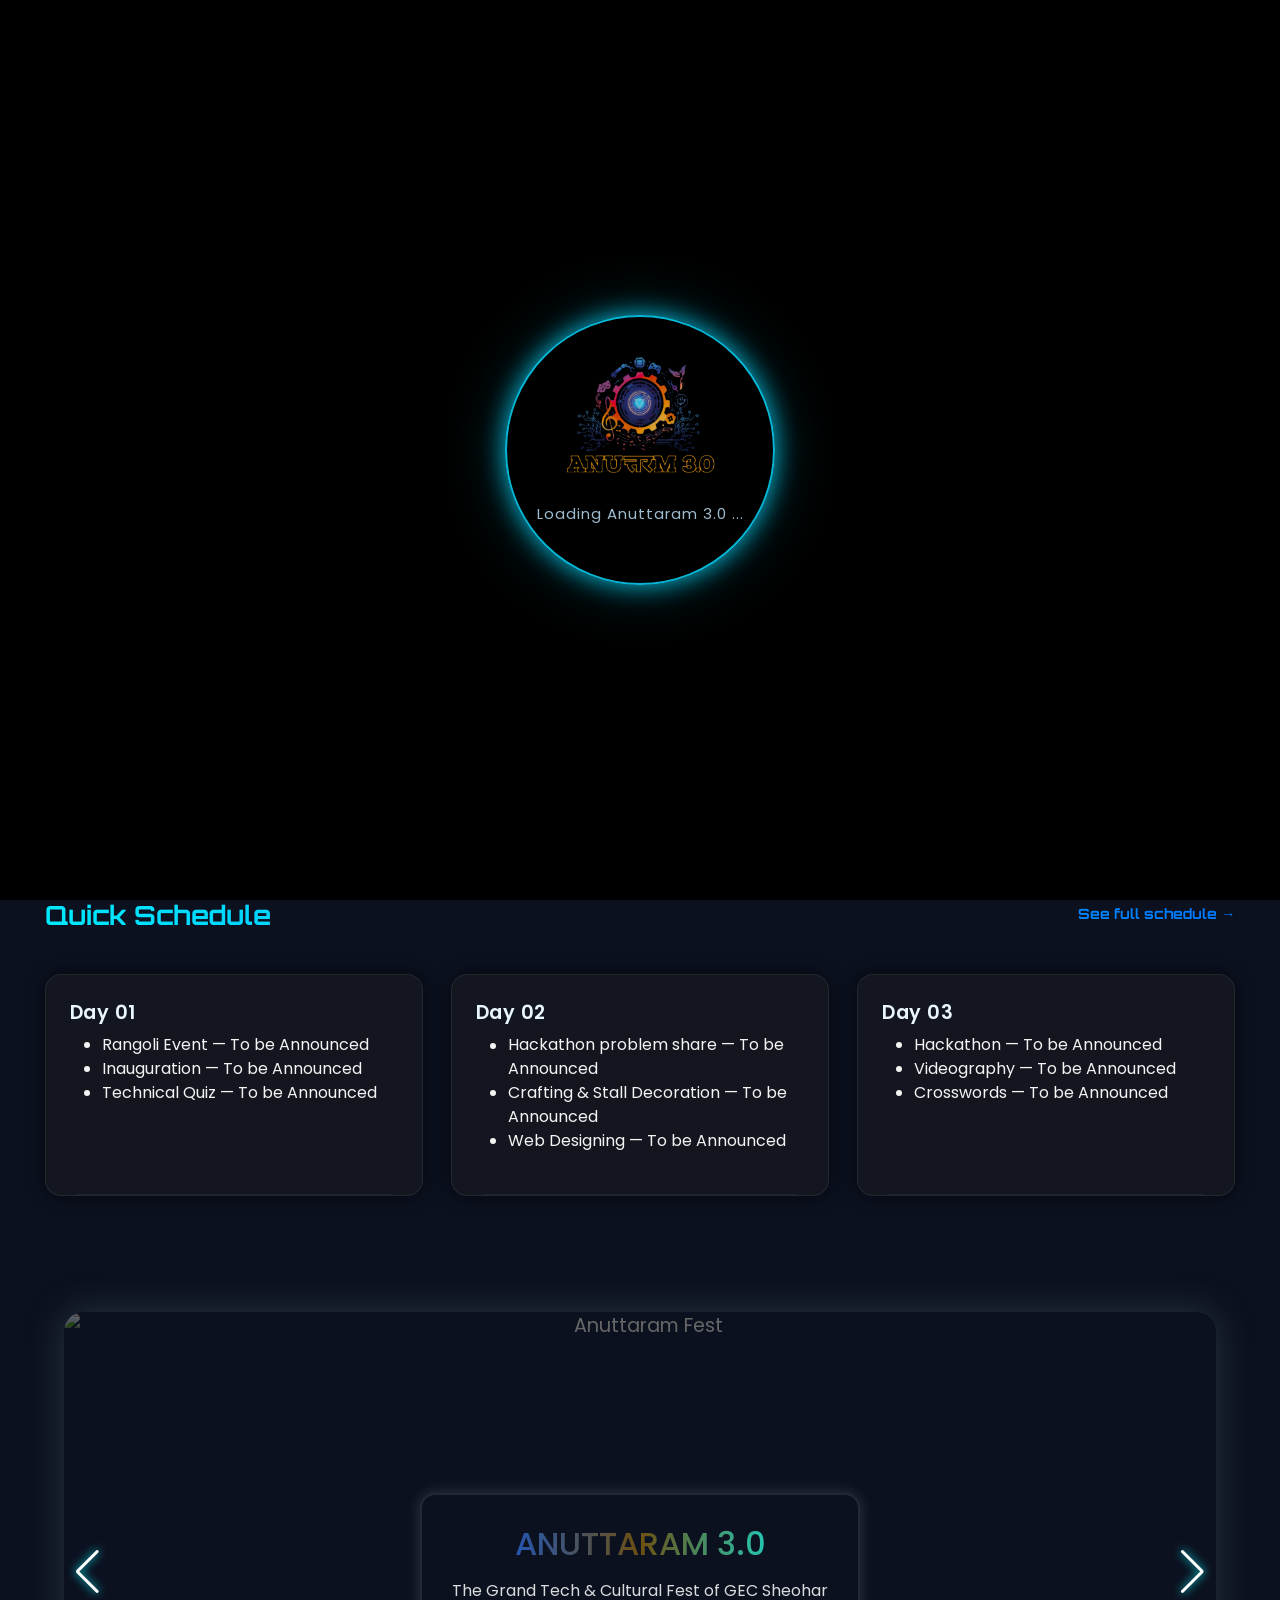
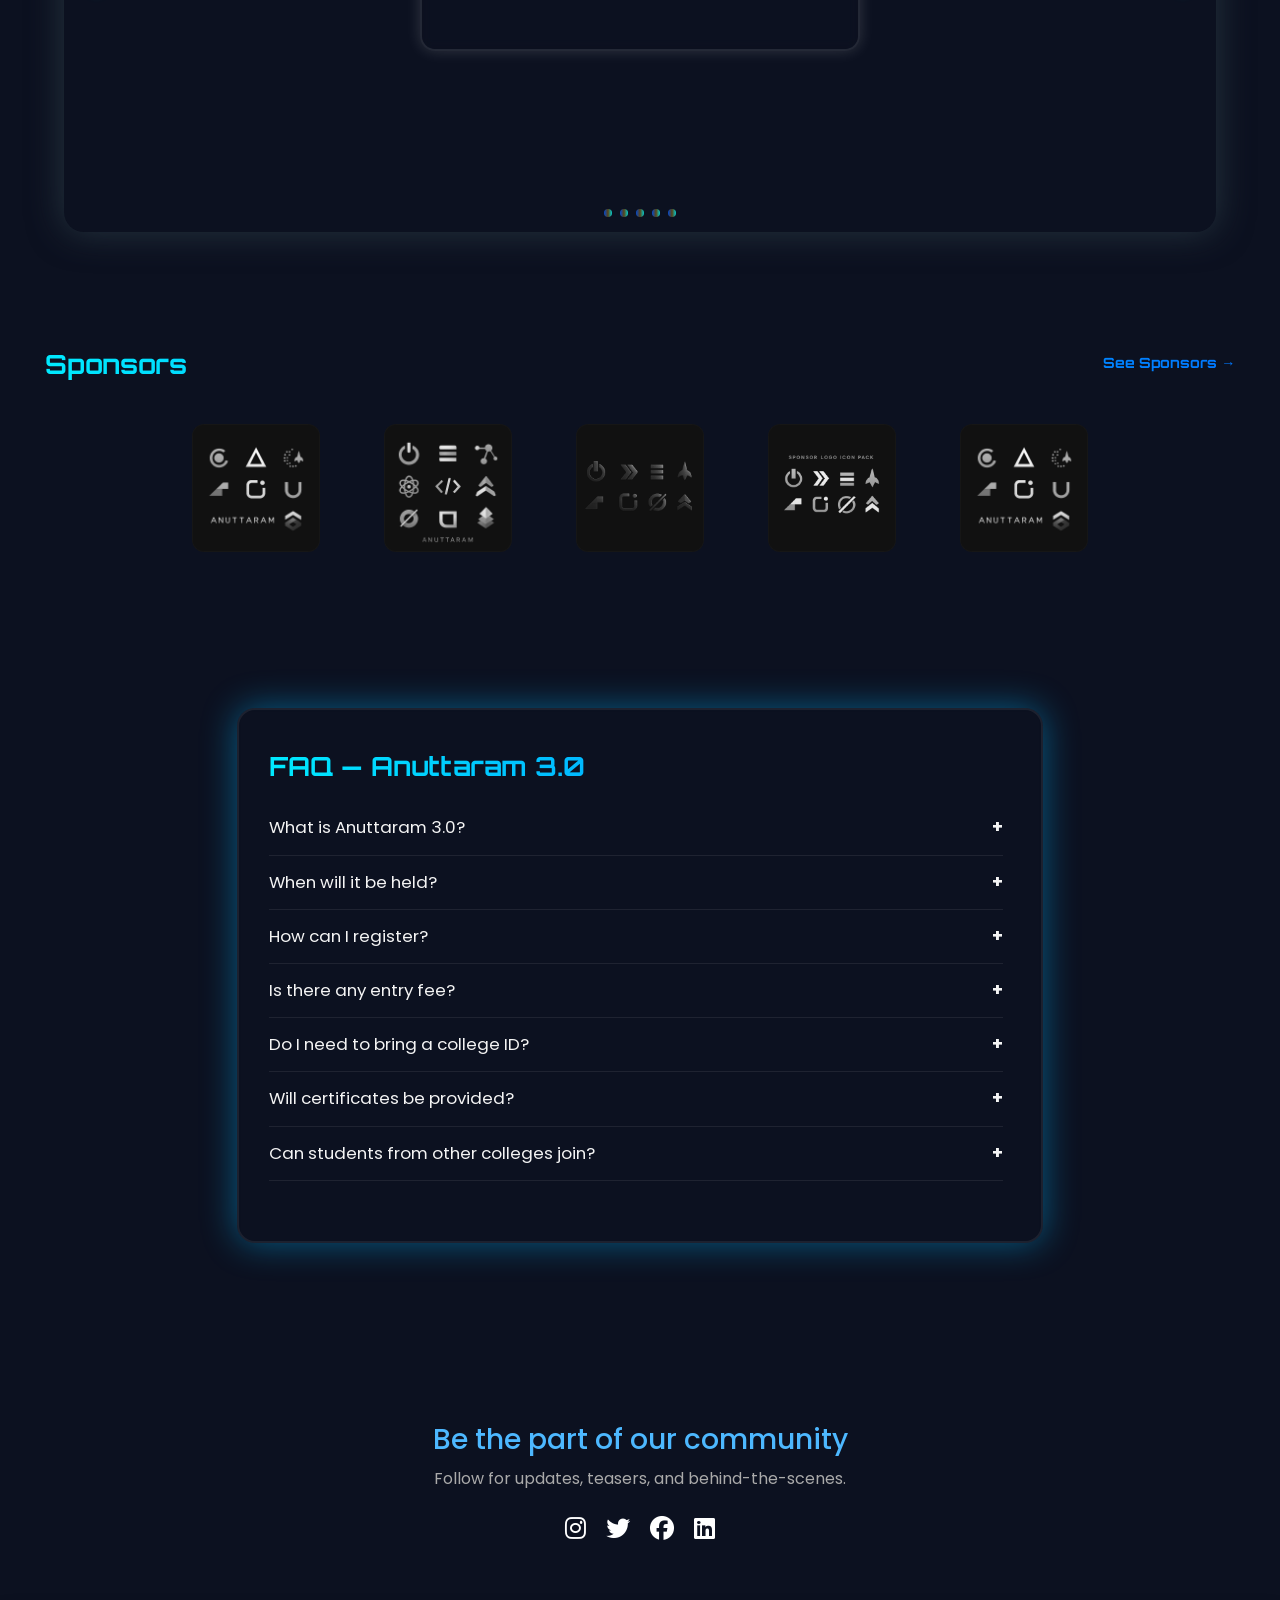
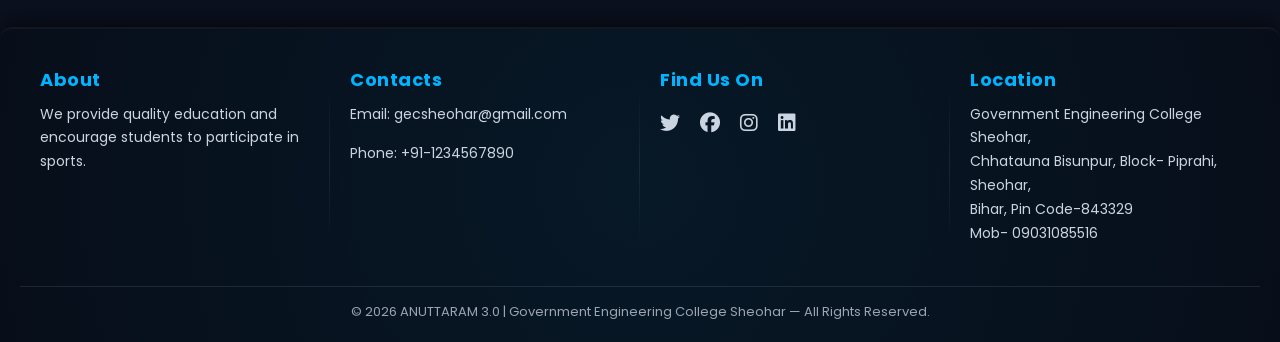
==== index.html @ 96150b0b "Add files via upload" ====
<!-- index -->
<!doctype html>
<html lang="en">
  <head>
    <meta charset="utf-8" />
    <meta name="viewport" content="width=device-width, initial-scale=1" />
    <title>Anuttaram 3.0</title>

    <!-- Tailwind CDN -->
    <script src="https://cdn.tailwindcss.com"></script>

    <!-- Fonts -->
    <link
      href="https://fonts.googleapis.com/css2?family=Orbitron:wght@600;700&family=Poppins:wght@300;400;600&display=swap"
      rel="stylesheet"
    />
    <!-- social icons -->
    <link
      rel="stylesheet"
      href="https://cdnjs.cloudflare.com/ajax/libs/font-awesome/6.5.0/css/all.min.css"
    />

    <!-- Font Awesome -->
    <link
      rel="stylesheet"
      href="https://cdnjs.cloudflare.com/ajax/libs/font-awesome/6.5.0/css/all.min.css"
      integrity="sha512-5hGzyU2bTgI1x5+FViBTd1iBMLz1E8aVlbM91g7iVbCIMh5zH9+HKP0lYV5ClVqXr8h5+Hz7mRcih1z7kZj1AA=="
      crossorigin="anonymous"
      referrerpolicy="no-referrer"
    />

    <!-- Swiper CSS for carousel -->
    <link
      rel="stylesheet"
      href="https://cdn.jsdelivr.net/npm/swiper@11/swiper-bundle.min.css"
    />

    <!-- Bootstrap -->
    <link
      href="https://cdn.jsdelivr.net/npm/bootstrap@5.3.3/dist/css/bootstrap.min.css"
      rel="stylesheet"
    />

    <!-- Stylesheets -->
    <link rel="stylesheet" href="index.css" />
    <link rel="stylesheet" href="css/background_video.css" />
    <link rel="stylesheet" href="css/nav.css" />
    <link rel="stylesheet" href="css/mobile-nav.css" />
    <link rel="stylesheet" href="css/countdown-timer.css" />
    <link rel="stylesheet" href="css/live-update.css" />
    <link rel="stylesheet" href="css/footer.css" />
  </head>

  <body>
    <!-- LOADER -->
    <!-- ===== ANUTTARAM LOADER ===== -->
    <div id="anu-loader">
      <div class="anu-loader-inner">
        <img src="media/Anu-Logo.png" alt="Anuttaram Logo" class="anu-logo" />
        <div class="glow-ring"></div>
        <p>Loading Anuttaram 3.0 ...</p>
      </div>
    </div>

    <!-- Particles Container -->
    <!-- <div id="tsparticles" aria-hidden="true"></div> -->
    <!-- ===== BACKGROUND VIDEO ===== -->
    <div class="video-background">
      <video autoplay muted loop playsinline class="bg-video">
        <source src="background_video.mp4" type="video/mp4" />
        Your browser does not support HTML5 video.
      </video>
      <div class="overlay"></div>
    </div>

    <!-- ===== Navigation ===== -->
    <nav class="anu-nav" role="navigation">
      <div class="anu-brand">
        <img
          src="media/Anu-Logo.png"
          alt="Anuttaram logo"
          class="anu-brand-img"
        />
        <h1 class="anu-brand-title">Anuttaram 3.0</h1>
      </div>

      <!-- Desktop Nav -->
      <ul class="anu-nav-list">
        <li><a href="" class="always">Home</a></li>
        <li><a href="Inner/about.html" class="anu-nav-link">About</a></li>
        <li><a href="Inner/events.html" class="anu-nav-link">Events</a></li>
        <li><a href="Inner/schedule.html" class="anu-nav-link">Schedule</a></li>
        <li><a href="Inner/gallery.html" class="anu-nav-link">Gallery</a></li>
        <li><a href="Inner/contact.html" class="anu-nav-link">Contact</a></li>
        <li><a href="Inner/rulebook.html" class="anu-nav-link">Rulebook</a></li>
        <li><a href="Inner/crew.html" class="anu-nav-link">Crew</a></li>
      </ul>

      <div class="anu-nav-right">
        <div class="anu-countdown-nav" id="countdown-nav" aria-live="polite">
          Starts in: --
        </div>
        <button
          class="anu-hamburger"
          aria-label="Open menu"
          aria-expanded="false"
        >
          <span></span>
          <span></span>
          <span></span>
        </button>
      </div>
    </nav>

    <div class="anu-nav-overlay"></div>

    <!-- Mobile Nav -->
    <div class="anu-mobile-nav">
      <a href="" class="mob-always" data-stagger="1">Home</a>
      <a href="Inner/about.html" class="anu-mobile-link" data-stagger="2"
        >About</a
      >
      <a href="Inner/events.html" class="anu-mobile-link" data-stagger="3"
        >Events</a
      >
      <a href="Inner/schedule.html" class="anu-mobile-link" data-stagger="4"
        >Schedule</a
      >
      <a href="Inner/gallery.html" class="anu-mobile-link" data-stagger="5"
        >Gallery</a
      >
      <a href="Inner/contact.html" class="anu-mobile-link" data-stagger="6"
        >Contact</a
      >
      <a href="Inner/rulebook.html" class="anu-mobile-link" data-stagger="7"
        >Rulebook</a
      >
      <a href="Inner/crew.html" class="anu-mobile-link" data-stagger="8"
        >Crew</a
      >
    </div>

    <!-- Live Update -->
    <div class="live-update" role="status" aria-live="polite">
      <div class="marquee">
        🔵 Live update: Registration closes 16 March • Early bird slots ending
        soon • Workshops updated — Check Schedule
      </div>
    </div>

    <!-- HERO -->
    <section class="hero-section">
      <div class="hero-text">
        <img src="media/Anuttaramlogoo.png" />
        <div class="underline"></div>
        <h3>CULTURAL & TECH FEST</h3>
        <p>
          Join one of India’s most vibrant college fests featuring cultural
          performances, technical competitions, and workshops that celebrate
          creativity, technology, and innovation.
        </p>

        <div class="hero-buttons">
          <a href="Inner/events.html" class="btn btn-primary">REGISTER NOW</a>
          <a href="Inner/events.html" class="btn btn-outline">EXPLORE EVENTS</a>
        </div>
      </div>

      <div class="hero-image">
        <img src="../media/Anu-Logo.png" alt="Anuttaram Poster" />
      </div>
    </section>

    <!-- SCHEDULE -->
    <section id="schedule" aria-labelledby="scheduleHeading">
      <h2 class="section-title" id="scheduleHeading">
        Quick Schedule
        <a class="see-all" href="Inner/schedule.html">See full schedule →</a>
      </h2>
      <br />
      <div class="schedule">
        <div class="day-card" role="article" aria-labelledby="d1">
          <h3 id="d1">Day 01</h3>
          <ul>
            <li>Rangoli Event — To be Announced</li>
            <li>Inauguration — To be Announced</li>
            <li>Technical Quiz — To be Announced</li>
          </ul>
        </div>

        <div class="day-card" role="article" aria-labelledby="d2">
          <h3 id="d2">Day 02</h3>
          <ul>
            <li>Hackathon problem share — To be Announced</li>
            <li>Crafting & Stall Decoration — To be Announced</li>
            <li>Web Designing — To be Announced</li>
          </ul>
        </div>

        <div class="day-card" role="article" aria-labelledby="d3">
          <h3 id="d3">Day 03</h3>
          <ul>
            <li>Hackathon — To be Announced</li>
            <li>Videography — To be Announced</li>
            <li>Crosswords — To be Announced</li>
          </ul>
        </div>
      </div>
    </section>

    <!-- CAROUSEL -->
    <div class="slider-container">
      <div class="swiper">
        <div class="swiper-wrapper">
          <div class="swiper-slide">
            <img src="media/1234.png" alt="Anuttaram Fest" />
            <div class="slide-content">
              <h2>ANUTTARAM 3.0</h2>
              <p>The Grand Tech & Cultural Fest of GEC Sheohar</p>
            </div>
          </div>

          <div class="swiper-slide">
            <img src="media/fun.jpeg" alt="Workshops" />
            <div class="slide-content">
              <h2>WORKSHOPS</h2>
              <p>Learn from experts in Robotics, Coding & AI</p>
            </div>
          </div>

          <div class="swiper-slide">
            <img src="media/college.jpg" alt="Cultural Night" />
            <div class="slide-content">
              <h2>CULTURAL NIGHT</h2>
              <p>Experience music, dance & star performances!</p>
            </div>
          </div>

          <div class="swiper-slide">
            <img src="media/technical.jpeg" alt="Competitions" />
            <div class="slide-content">
              <h2>COMPETITIONS</h2>
              <p>Showcase your skills — from Coding to Design!</p>
            </div>
          </div>

          <div class="swiper-slide">
            <img src="media/college.jpg" alt="Register Now" />
            <div class="slide-content">
              <h2>REGISTER NOW</h2>
              <p>Join the celebration — 16–18 March 2026</p>
            </div>
          </div>
        </div>

        <div class="swiper-button-next"></div>
        <div class="swiper-button-prev"></div>
        <div class="swiper-pagination"></div>
      </div>
    </div>

    <!-- SPONSORS -->
    <section aria-labelledby="sponsorsHeading">
      <h2 class="section-title" id="sponsorsHeading">
        Sponsors <a class="see-all" href="#">See Sponsors →</a>
      </h2>
      <br />
      <div class="sponsors" aria-hidden="false">
        <div class="sponsor-card">
          <img src="media/sponser1.jpeg.png" alt="Sponsor 1" />
        </div>
        <div class="sponsor-card">
          <img src="media/sponser1.png" alt="Sponsor 2" />
        </div>
        <div class="sponsor-card">
          <img src="media/sponser2.png" alt="Sponsor 3" />
        </div>
        <div class="sponsor-card">
          <img src="media/sponser3.png" alt="Sponsor 4" />
        </div>
        <div class="sponsor-card">
          <img src="media/sponser1.jpeg.png" alt="Sponsor 5" />
        </div>
      </div>
    </section>
    <!-- FAQ SECTION -->
    <section class="faq-section">
      <div class="faq-box">
        <h2 class="section-title">FAQ — Anuttaram 3.0</h2>

        <div class="faq-scroll">
          <div class="faq-item">
            <button class="faq-question">What is Anuttaram 3.0?</button>
            <div class="faq-answer">
              <p>
                Anuttaram 3.0 is the annual techno-cultural-sports fest of
                Government Engineering College, Sheohar, celebrating innovation,
                culture, talent, and creativity.
              </p>
            </div>
          </div>

          <div class="faq-item">
            <button class="faq-question">When will it be held?</button>
            <div class="faq-answer">
              <p>
                The official dates will be announced soon. Stay tuned —
                <strong>Coming Soon!</strong>
              </p>
            </div>
          </div>

          <div class="faq-item">
            <button class="faq-question">How can I register?</button>
            <div class="faq-answer">
              <p>
                You can register through the official website once event
                registrations go live in the
                <strong>Register Now</strong> section.
              </p>
            </div>
          </div>

          <div class="faq-item">
            <button class="faq-question">Is there any entry fee?</button>
            <div class="faq-answer">
              <p>
                No, Anuttaram 3.0 provides <strong>free entry</strong> for all
                visitors and participants.
              </p>
            </div>
          </div>

          <div class="faq-item">
            <button class="faq-question">
              Do I need to bring a college ID?
            </button>
            <div class="faq-answer">
              <p>
                Yes, a valid college ID card is mandatory for verification and
                entry.
              </p>
            </div>
          </div>

          <div class="faq-item">
            <button class="faq-question">Will certificates be provided?</button>
            <div class="faq-answer">
              <p>
                Yes, all registered participants will receive official
                participation and achievement certificates.
              </p>
            </div>
          </div>

          <div class="faq-item">
            <button class="faq-question">
              Can students from other colleges join?
            </button>
            <div class="faq-answer">
              <p>
                Absolutely! Anuttaram 3.0 welcomes participants from all
                colleges across India.
              </p>
            </div>
          </div>

          <div class="faq-item">
            <button class="faq-question">Who do I contact for queries?</button>
            <div class="faq-answer">
              <p>
                You can reach the organizing team through the
                <strong>Contact</strong> section on the official website.
              </p>
            </div>
          </div>
        </div>
      </div>
    </section>
    <script>
      const faqItems = document.querySelectorAll(".faq-item");
      faqItems.forEach((item) => {
        item.querySelector(".faq-question").addEventListener("click", () => {
          item.classList.toggle("active");
          faqItems.forEach((i) => {
            if (i !== item) i.classList.remove("active");
          });
        });
      });
    </script>
    <!-- COMMUNITY -->
    <section class="community">
      <h3>Be the part of our community</h3>
      <p>Follow for updates, teasers, and behind-the-scenes.</p>
      <div class="social-icon">
        <a href="https://www.instagram.com/gec_sheohar" target="_blank"
          ><i class="fab fa-instagram"></i
        ></a>
        <a href="https://twitter.com/gecsheohar" target="_blank"
          ><i class="fab fa-twitter"></i
        ></a>
        <a href="https://www.facebook.com/share/19nrqgAKTz/" target="_blank"
          ><i class="fab fa-facebook"></i
        ></a>
        <a
          href="https://www.linkedin.com/in/government-engineering-college-sheohar-8a27262a8/"
          target="_blank"
          ><i class="fab fa-linkedin"></i
        ></a>
      </div>
    </section>

    <!-- FOOTER -->
    <footer class="site-footer" role="contentinfo">
      <div class="footer-main">
        <div class="footer-col">
          <h6>About</h6>
          <p>
            We provide quality education and encourage students to participate
            in sports.
          </p>
        </div>

        <div class="footer-col">
          <h6>Contacts</h6>
          <p>
            Email:
            <a href="mailto:gecsheohar@gmail.com">gecsheohar@gmail.com</a>
          </p>
          <p>Phone: +91-1234567890</p>
        </div>

        <div class="footer-col">
          <h6>Find Us On</h6>
          <div class="social-links">
            <a href="https://x.com/gecsheohar" target="_blank"
              ><i class="fab fa-twitter"></i
            ></a>
            <a href="https://www.facebook.com/share/19nrqgAKTz/" target="_blank"
              ><i class="fab fa-facebook"></i
            ></a>
            <a href="https://www.instagram.com/gec_sheohar" target="_blank"
              ><i class="fab fa-instagram"></i
            ></a>
            <a
              href="https://www.linkedin.com/in/government-engineering-college-sheohar-8a27262a8/"
              target="_blank"
              ><i class="fab fa-linkedin"></i
            ></a>
          </div>
        </div>

        <div class="footer-col">
          <h6>Location</h6>
          <p>
            Government Engineering College Sheohar,<br />
            Chhatauna Bisunpur, Block- Piprahi, Sheohar,<br />
            Bihar, Pin Code-843329<br />
            Mob- 09031085516
          </p>
        </div>
      </div>

      <div class="footer-bottom">
        &copy; 2026 ANUTTARAM 3.0 | Government Engineering College Sheohar — All
        Rights Reserved.
      </div>
    </footer>

    <!-- Scripts -->
    <script>
      window.addEventListener("load", () => {
        setTimeout(() => {
          document.body.classList.add("loaded");
        }, 2500); // 4 seconds delay
      });
    </script>

    <script src="https://cdn.jsdelivr.net/npm/bootstrap@5.3.3/dist/js/bootstrap.bundle.min.js"></script>
    <script src="https://cdn.jsdelivr.net/npm/tsparticles@2/tsparticles.bundle.min.js"></script>
    <script src="js/particles.js"></script>
    <script src="js/countdown-timer.js"></script>
    <script src="js/live-update.js"></script>
    <script src="js/mobile-nav.js"></script>
    <script src="js/imageopen.js"></script>
    <!-- Swiper CSS for carousel -->
    <script src="https://cdn.jsdelivr.net/npm/swiper@11/swiper-bundle.min.js"></script>
    <script>
      const swiper = new Swiper(".swiper", {
        loop: true,
        autoplay: {
          delay: 3000,
          disableOnInteraction: false,
        },
        pagination: {
          el: ".swiper-pagination",
          clickable: true,
        },
        navigation: {
          nextEl: ".swiper-button-next",
          prevEl: ".swiper-button-prev",
        },
        effect: "slide",
        speed: 800,
      });
    </script>
  </body>
</html>
---- index.css ----
/* ===== LOADER ===== */
#anu-loader {
    position: fixed;
    top: 0;
    left: 0;
    width: 100%;
    height: 100%;
    background: radial-gradient(circle at center, #000000 0%, #000000 100%);
    display: flex;
    align-items: center;
    justify-content: center;
    z-index: 9999;
    overflow: hidden;
    transition: opacity 0.8s ease, visibility 0.8s ease;
}

.anu-loader-inner {
    display: flex;
    flex-direction: column;
    align-items: center;
    justify-content: center;
    text-align: center;
    position: relative;
}

.anu-logo {
    width: 200px;
    margin-top: -40px;
    animation: logoPulse 2s ease-in-out infinite;
    z-index: 2;
}

.glow-ring {
    position: absolute;
    width: 270px;
    height: 270px;
    border: 2px solid #06b6d4;
    border-radius: 50%;
    animation: ringRotate 3s linear infinite;
    box-shadow: 0 0 25px #06b6d4, 0 0 60px rgba(6, 182, 212, 0.3);
    z-index: 1;
}

#anu-loader p {
    color: #9fbccf;
    font-family: "Poppins", sans-serif;
    font-size: 15px;
    margin-top: -15px;
    letter-spacing: 1px;
    animation: textFade 3s ease-in-out infinite alternate;
}

/* === Animations === */
@keyframes logoPulse {

    0%,
    100% {
        transform: scale(1);
        filter: drop-shadow(0 0 8px #06b6d4);
    }

    50% {
        transform: scale(1.05);
        filter: drop-shadow(0 0 20px #c9bbb3);
    }
}

@keyframes ringRotate {
    from {
        transform: rotate(0deg);
    }

    to {
        transform: rotate(360deg);
    }
}

@keyframes textFade {
    0% {
        opacity: 0.4;
    }

    100% {
        opacity: 1;
        color: #ffffff;
    }
}

/* Hide loader when loaded */
body.loaded #anu-loader {
    opacity: 0;
    visibility: hidden;
}

/* loader end */

*,
*::before,
*::after {
    box-sizing: border-box;
    margin: 0;
    padding: 0;
}

html,
body {
    height: 100%;
    scroll-behavior: smooth;
}

body {
    font-family: "Poppins", sans-serif;
    background: #0d0d0d;
    color: #e9eef6;
    line-height: 1.5;
    overflow-x: hidden;
    position: relative;
}

img {
    display: block;
    max-width: 100%;
    height: auto;
}

a,
button {
    font-family: inherit;
    cursor: pointer;
    text-decoration: none;
}

button:focus {
    outline: none;
}

/* ===========================
   HERO SECTION
   =========================== */
/* ===== Root Colors ===== */
:root {
    --bg: #0c1120;
    --text: #f4f4f4;
    --muted: #a0a0a0;
    --accent: #1ea9ff;
    --accent2: #42fcff;
    --radius: 16px;
}

/* ===== Reset ===== */
* {
    margin: 0;
    padding: 0;
    box-sizing: border-box;
    font-family: "Poppins", sans-serif;
}

body {
    color: var(--text);
    background: var(--bg);
    overflow-x: hidden;
}

/* ===== Hero Section ===== */
.hero-section {
    display: flex;
    align-items: center;
    justify-content: space-between;
    padding: 100px 8%;
    gap: 60px;
    position: relative;
    overflow: hidden;
    flex-wrap: nowrap;
}

/* Gradient Glow */
.hero-section::before,
.hero-section::after {
    content: "";
    position: absolute;
    width: 400px;
    height: 400px;
    background: radial-gradient(circle, rgba(30, 143, 255, 0.3), transparent 70%);
    filter: blur(120px);
    z-index: 0;
}

.hero-section::before {
    top: -150px;
    left: -150px;
}

.hero-section::after {
    bottom: -100px;
    right: -150px;
}

/* ===== Left Side Text ===== */
.hero-text {
    flex: 1 1 50%;
    min-width: 0;
    position: relative;
    z-index: 2;
}

.hero-text img {
    width: 320px;
    max-width: 100%;
    display: block;
    filter: drop-shadow(0 0 30px rgba(66, 227, 255, 0.25));
    animation: floatY 3s ease-in-out infinite alternate;
}

@keyframes floatY {
    from {
        transform: translateY(0);
    }

    to {
        transform: translateY(-10px);
    }
}

.underline {
    width: 200px;
    height: 4px;
    background: linear-gradient(90deg, var(--accent), var(--accent2));
    margin: 12px 0 24px;
    border-radius: 3px;
}

.hero-text h3 {
    font-size: 20px;
    color: var(--accent2);
    letter-spacing: 3px;
    text-transform: uppercase;
    margin-bottom: 16px;
}

.hero-text p {
    font-size: 15px;
    color: var(--muted);
    line-height: 1.7;
    max-width: 550px;
    margin-bottom: 40px;
}

/* Buttons */
.hero-buttons {
    display: flex;
    gap: 20px;
    flex-wrap: wrap;
}

.btn {
    padding: 12px 28px;
    border-radius: var(--radius);
    font-weight: 600;
    font-size: 15px;
    text-decoration: none;
    transition: 0.3s ease;
}

.btn-primary {
    background: linear-gradient(90deg, var(--accent), var(--accent2));
    color: white;
}

.btn-primary:hover {
    transform: translateY(-3px) scale(1.03);
}

.btn-outline {
    border: 2px solid var(--accent2);
    color: var(--accent2);
    background: transparent;
}

.btn-outline:hover {
    background: var(--accent2);
    color: #fff;
    transform: translateY(-3px) scale(1.03);
}

/* ===== Right Side Image ===== */
.hero-image {
    flex: 1 1 50%;
    min-width: 0;
    display: flex;
    justify-content: center;
    align-items: center;
    perspective: 1000px;
}

.hero-image img {
    width: 100%;
    max-width: 520px;
    height: auto;
    transform: rotateY(-10deg) rotateX(8deg);
    border-radius: 18px;
    transition: 0.8s ease;
}

.hero-image img:hover {
    transform: rotateY(0deg) rotateX(0deg) scale(1.06);
}

/* ===== Responsive ===== */
@media (max-width: 1100px) {
    .hero-section {
        padding: 90px 6%;
        gap: 40px;
    }

    .hero-text img {
        width: 260px;
    }

    .hero-image img {
        max-width: 450px;
    }
}

@media (max-width: 900px) {
    .hero-section {
        flex-direction: column;
        text-align: center;
        padding: 80px 6%;
        gap: 50px;
    }

    /* ✅ LOGO CENTER FIX */
    .hero-text img {
        width: 230px;
        margin: 0 auto;
    }

    .underline {
        margin: 10px auto 25px;
    }

    .hero-text p {
        margin: 0 auto 30px;
    }

    .hero-buttons {
        justify-content: center;
    }

    .hero-image img {
        max-width: 90%;
        transform: none !important;
    }
}

@media (max-width: 500px) {
    .hero-section {
        padding: 60px 5%;
    }

    .hero-text img {
        width: 190px;
    }

    .hero-text p {
        font-size: 14px;
    }

    .btn {
        font-size: 14px;
        padding: 10px 22px;
    }
}


/* ===========================
   SECTIONS
   =========================== */
section {
    padding: clamp(2rem, 5vw, 3.5rem) clamp(1rem, 3.5vw, 3.5rem);
    position: relative;
    z-index: 20;
}

h2.section-title {
    font-family: "Orbitron", sans-serif;
    font-size: clamp(1.1rem, 2.2vw, 1.65rem);
    display: flex;
    align-items: center;
    justify-content: space-between;
}

.see-all {
    color: #00f3ff;
    font-weight: 700;
    font-size: clamp(0.85rem, 1.1vw, 0.95rem);
}

/* ===========================
   HIGHLIGHTS + SCHEDULE
   =========================== */
.highlights,
.schedule {
    display: grid;
    grid-template-columns: repeat(auto-fit, minmax(260px, 1fr));
    gap: 1.75rem;
}

/* Card Base */
.highlight-card,
.day-card {
    position: relative;
    background: rgba(20, 24, 32, 0.9);
    border-radius: 16px;
    padding: 1.6rem 1.5rem;
    border: 1px solid rgba(255, 255, 255, 0.07);
    box-shadow: 0 0 18px rgba(0, 0, 0, 0.6);
    backdrop-filter: blur(8px);
    transition: all 0.35s ease;
    overflow: hidden;
}

/* Hover Accent Border + Lift */
.highlight-card:hover,
.day-card:hover {
    transform: translateY(-6px);
    border-color: rgba(0, 180, 255, 0.4);
    box-shadow: 0 0 28px rgba(0, 180, 255, 0.15);
}

/* Subtle top accent line */
.highlight-card::before,
.day-card::before {
    content: "";
    position: absolute;
    top: 0;
    left: 0;
    height: 3px;
    width: 100%;
    background: rgba(0, 180, 255, 0.35);
    opacity: 0;
    transition: opacity 0.35s ease;
}

.highlight-card:hover::before,
.day-card:hover::before {
    opacity: 1;
}

/* Card Title */
.highlight-card h3,
.day-card h3 {
    color: #eaf6ff;
    font-size: 1.2rem;
    font-weight: 600;
    margin-bottom: 0.6rem;
    letter-spacing: 0.5px;
}

/* Card Text */
.highlight-card p,
.day-card p {
    color: #b8c5d8;
    font-size: 0.96rem;
    line-height: 1.6;
}

/* Optional Subtle Glow Divider */
.highlight-card::after,
.day-card::after {
    content: "";
    position: absolute;
    bottom: 0;
    left: 8%;
    right: 8%;
    height: 1px;
    background: rgba(255, 255, 255, 0.05);
    border-radius: 1px;
}


/* ===========================
   CAROUSEL
   =========================== */
.slider-container {
    width: 100%;
    padding: 60px 0;
}

.swiper {
    width: 90%;
    max-width: 1500px;
    height: 520px;
    border-radius: 20px;
    overflow: hidden;
    box-shadow: 0 0 35px rgba(41, 57, 67, 0.902);
}

.swiper-slide {
    display: flex;
    align-items: center;
    justify-content: center;
    flex-direction: column;
    text-align: center;
    font-size: 1.2rem;
    color: #fff;
    transition: transform 0.6s ease;
}

.swiper-slide img {
    width: 100%;
    height: 100%;
    object-fit: cover;
    position: absolute;
    top: 0;
    left: 0;
    z-index: 0;
    filter: brightness(0.4);
}

.slide-content {
    position: relative;
    z-index: 2;
    padding: 30px;
    backdrop-filter: blur(6px);
    border: 2px solid rgba(255, 255, 255, 0.1);
    border-radius: 15px;
    box-shadow: 0 0 15px rgba(255, 255, 255, 0.15);
}

.slide-content h2 {
    font-size: 2rem;
    background: linear-gradient(90deg, #0059ff, #6e5011, #00ffff);
    -webkit-background-clip: text;
    -webkit-text-fill-color: transparent;
    margin-bottom: 15px;
}

.slide-content p {
    font-size: 1rem;
    opacity: 0.85;
}

/* Pagination and navigation */
.swiper-pagination-bullet {
    background: linear-gradient(90deg, #0059ff, #6e5011, #00ffff);
    opacity: 0.8;
}

.swiper-button-next,
.swiper-button-prev {
    color: #fff;
    text-shadow: 0 0 10px #00ffff;
}

@media (max-width: 768px) {
    .swiper {
        height: 360px;
    }

    .slide-content h2 {
        font-size: 1.5rem;
    }
}

/* ===========================
   SPONSORS + COMMUNITY
   =========================== */
.sponsors {
    display: flex;
    flex-wrap: wrap;
    gap: 4rem;
    justify-content: center;
    align-items: center;
}

.sponsor-card {
    width: clamp(72px, 10vw, 220px);
    height: clamp(72px, 10vw, 220px);
    display: flex;
    justify-content: center;
    align-items: center;
    border-radius: 12px;
    background: #111;
    filter: grayscale(100%);
    border: 1px solid rgba(255, 255, 255, 0.02);
    transition: all 0.25s ease;
}

.sponsor-card:hover {
    transform: scale(1.08);
    filter: grayscale(0%);
    box-shadow: 0 18px 36px rgba(0, 180, 255, 0.04);
}

.community {
    padding: 40px 20px;
    text-align: center;
    border-radius: 12px;
    margin: 40px 20px;
}

.community h3 {
    color: #4db8ff;
    margin-bottom: 10px;
}

.community p {
    color: #aaa;
    margin-bottom: 20px;
}

.social-icon {
    display: flex;
    justify-content: center;
    gap: 20px;
}

.social-icon a {
    color: #fff;
    font-size: 1.5rem;
    transition: color 0.3s;
}

.social-icon a:hover {
    color: #4db8ff;
}

/* ===========================
   FAQ SECTION
   =========================== */
:root {
    --bg: #0c1120;
    --card-bg: rgba(27, 43, 77, 0.4);
    --accent1: #00eaff;
    --accent2: #0077ff;
    --text: #f4f4f4;
    --radius: 18px;
    --shadow: rgba(0, 183, 255, 0.45);
}

.faq-section {
    padding: 100px 5%;
    display: flex;
    justify-content: center;
    align-items: center;
}

.faq-box {
    width: 70%;
    border-radius: var(--radius);
    backdrop-filter: blur(2px);
    box-shadow: 0 0 35px var(--shadow);
    padding: 40px 30px;
    border: 2px solid rgba(255, 255, 255, 0.07);
}

.section-title {
    font-size: 2rem;
    font-weight: 700;
    background: linear-gradient(90deg, var(--accent1), var(--accent2));
    -webkit-background-clip: text;
    -webkit-text-fill-color: transparent;
    text-align: center;
    margin-bottom: 20px;
}

/* Scroll */
.faq-scroll {
    max-height: 400px;
    overflow-y: auto;
    padding-right: 8px;
}

.faq-scroll::-webkit-scrollbar {
    width: 6px;
}

.faq-scroll::-webkit-scrollbar-thumb {
    background: linear-gradient(180deg, var(--accent1), var(--accent2));
    border-radius: 10px;
}

.faq-scroll::-webkit-scrollbar-track {
    background: rgba(255, 255, 255, 0.05);
}

/* Accordion */
.faq-item {
    border-bottom: 1px solid rgba(255, 255, 255, 0.08);
}

.faq-question {
    width: 100%;
    background: none;
    color: var(--text);
    border: none;
    font-size: 1.05rem;
    text-align: left;
    padding: 14px 0;
    cursor: pointer;
    display: flex;
    justify-content: space-between;
}

.faq-question::after {
    content: '+';
    font-weight: bold;
    transition: 0.3s;
}

.faq-item.active .faq-question::after {
    content: '-';
    transform: rotate(180deg);
}

.faq-answer {
    max-height: 0;
    overflow: hidden;
    transition: 0.3s ease;
}

.faq-item.active .faq-answer {
    max-height: 160px;
}

.faq-answer p {
    color: #ccc;
    padding-bottom: 10px;
    font-size: 0.95rem;
}

@media (max-width: 900px) {
    .faq-box {
        width: 90%;
    }
}

/* ===========================
   RESPONSIVE QUERIES
   =========================== */

/* Tablet Landscape */
@media (max-width: 1024px) {
    .hero {
        padding: 2rem 6%;
        flex-direction: column;
        text-align: center;
    }
}

/* Tablet Portrait */
@media (max-width: 768px) {
    .hero h1 {
        font-size: clamp(1.6rem, 5vw, 2.2rem);
    }
}

/* Mobile Large */
@media (max-width: 480px) {
    .hero {
        flex-direction: column;
        padding: 1.5rem;
    }

    .hero h1 {
        font-size: clamp(1.25rem, 7vw, 1.8rem);
    }

    .sponsor-card {
        width: 80px;
        height: 80px;
    }
}

/* Extra Small Devices */
@media (max-width: 360px) {
    .btn {
        padding: 0.5rem 0.9rem;
        font-size: 0.9rem;
    }

    .hero p {
        max-width: 40ch;
    }
}
---- css/background_video.css ----
/* ===== BACKGROUND VIDEO ===== */
.video-background {
    position: fixed;
    top: 0;
    left: 0;
    width: 100%;
    height: 100%;
    overflow: hidden;
    z-index: -10;
    /* Sabse piche */
}

.bg-video {
    width: 100%;
    height: 100%;
    object-fit: cover;
    /* Video stretch nahi hogi */
    filter: brightness(0.35);
    /* Dark tone for better text contrast */
}

.video-background .overlay {
    position: absolute;
    inset: 0;
    background: rgba(0, 0, 0, 0.3);
    /* Thoda aur dim look */
    backdrop-filter: blur(4px);
    /* Light blur effect */
}
---- css/nav.css ----
/* ===== ANUTTARAM NAV (Upgraded Design) ===== */
.anu-nav {
  position: fixed;
  top: 0;
  left: 0;
  right: 0;
  height: 95px;
  display: flex;
  align-items: center;
  justify-content: space-between;
  padding: 10px clamp(1rem, 4vw, 4rem);
  z-index: 2001;
  background: rgba(10, 15, 25, 0.65);
  border-bottom: 1px solid rgba(255, 255, 255, 0.08);
  backdrop-filter: blur(10px);
  box-shadow: 0 2px 12px rgba(0, 180, 255, 0.05);
  transition: background 0.3s ease, box-shadow 0.3s ease;
}

/* Subtle nav glow on scroll (optional) */
.anu-nav.scrolled {
  background: rgba(10, 15, 25, 0.85);
  box-shadow: 0 2px 25px rgba(0, 180, 255, 0.12);
}

/* ===== BRAND ===== */
.anu-brand {
  display: flex;
  align-items: center;
  gap: 14px;
}

.anu-brand-img {
  width: clamp(44px, 4.2vw, 70px);
  height: clamp(44px, 4.2vw, 70px);
  aspect-ratio: 1/1;
  object-fit: cover;
  border-radius: 50%;
  box-shadow: 0 0 12px rgba(0, 180, 255, 0.3);
  border: 2px solid rgba(0, 180, 255, 0.2);
  transition: transform 0.3s ease, box-shadow 0.3s ease;
}

.anu-brand-img:hover {
  transform: scale(1.08);
  box-shadow: 0 0 18px rgba(0, 180, 255, 0.55);
}

.anu-brand-title {
  font-family: "Orbitron", sans-serif;
  font-weight: 700;
  color: #00b4ff;
  letter-spacing: 1px;
  font-size: clamp(1rem, 1.8vw, 1.9rem);
  text-transform: uppercase;
  text-shadow: 0 0 8px rgba(0, 180, 255, 0.4);
}

/* ===== NAV LINKS ===== */
.anu-nav-list {
  display: flex;
  align-items: center;
  gap: 2rem;
  list-style: none;
}

.anu-nav-link {
  position: relative;
  text-decoration: none;
  color: #e9eef6;
  font-weight: 600;
  font-size: 1rem;
  letter-spacing: 0.4px;
  transition: color 0.25s ease, transform 0.25s ease;
}

.anu-nav-link:hover {
  color: #00b4ff;
  transform: translateY(-2px);
}

.anu-nav-link::after {
  content: "";
  position: absolute;
  left: 0;
  bottom: -6px;
  width: 0;
  height: 2px;
  background: linear-gradient(90deg, #00b4ff, #00e0ff);
  border-radius: 2px;
  transition: width 0.3s ease;
}

.anu-nav-link:hover::after {
  width: 100%;
}

/* Always-active nav item */
.always {
  color: #00b4ff;
  position: relative;
  text-decoration: none;
  font-weight: 700;
}

.always::after {
  content: "";
  position: absolute;
  left: 0;
  bottom: -6px;
  width: 100%;
  height: 2px;
  background: linear-gradient(90deg, #00b4ff, #00e0ff);
  border-radius: 2px;
}

/* ===== RIGHT SECTION ===== */
.anu-nav-right {
  display: flex;
  gap: 1rem;
  align-items: center;
}

/* Countdown hide on mobile */
@media (max-width: 992px) {
  .anu-countdown-nav {
    display: none !important;
  }
}

/* ===== HAMBURGER BUTTON ===== */
.anu-hamburger {
  display: none;
  flex-direction: column;
  justify-content: space-between;
  width: 32px;
  height: 22px;
  background: none;
  border: none;
  cursor: pointer;
  padding: 0;
  z-index: 3000;
}

.anu-hamburger span {
  display: block;
  height: 3px;
  width: 100%;
  background: #e9eef6;
  border-radius: 3px;
  transition: all 0.35s ease;
}

.anu-hamburger:hover span {
  background: #00b4ff;
  box-shadow: 0 0 8px rgba(0, 180, 255, 0.5);
}

.anu-hamburger.active span:nth-child(1) {
  transform: rotate(45deg) translate(5px, 5px);
}
.anu-hamburger.active span:nth-child(2) {
  opacity: 0;
}
.anu-hamburger.active span:nth-child(3) {
  transform: rotate(-45deg) translate(6px, -6px);
}

/* ===== RESPONSIVE VISIBILITY ===== */
@media (max-width: 992px) {
  .anu-nav-list {
    display: none !important;
  }
  .anu-hamburger {
    display: flex !important;
  }
}
@media (min-width: 993px) {
  .anu-hamburger {
    display: none !important;
  }
  .anu-nav-list {
    display: flex !important;
  }
}
---- css/mobile-nav.css ----
/* ===== MOBILE NAV OVERLAY ===== */
.anu-nav-overlay {
  position: fixed;
  top: 0;
  left: 0;
  width: 100%;
  height: 100%;
  background: rgba(10, 15, 25, 0.85);
  backdrop-filter: blur(5px);
  opacity: 0;
  visibility: hidden;
  transition: all 0.3s ease;
  z-index: 2000;
}
.anu-nav-overlay.show {
  opacity: 1;
  visibility: visible;
}

/* ===== MOBILE NAV PANEL ===== */
.anu-mobile-nav {
  position: fixed;
  top: 50%;
  right: -300px;
  width: 260px;
  max-height: 80vh;
  background: rgba(13, 13, 26, 0.98);
  display: flex;
  flex-direction: column;
  align-items: center;
  padding: 2rem 1.5rem;
  gap: 2rem;
  transition: right 0.45s ease;
  z-index: 2001;
  border: 1px solid rgba(255, 255, 255, 0.05);
  border-radius: 16px;
  transform: translateY(-50%);
  overflow-y: auto;
  box-shadow: 0 0 25px rgba(0, 180, 255, 0.12);
}

.anu-mobile-nav.open {
  right: 16px;
}

.anu-mobile-link {
  color: #e9eef6;
  text-decoration: none;
  font-weight: 600;
  font-size: 1.2rem;
  opacity: 0;
  transform: translateX(30px);
  transition: all 0.3s ease;
  letter-spacing: 0.5px;
}
.anu-mobile-link[data-shown="1"] {
  opacity: 1;
  transform: translateX(0);
}
.anu-mobile-link:hover {
  color: #00b4ff;
  text-shadow: 0 0 8px rgba(0, 180, 255, 0.6);
  transform: translateX(4px);
}

/* Active mobile link */
.mob-always {
  color: #00b4ff;
  text-decoration: none;
  font-weight: 700;
  position: relative;
}
.mob-always::after {
  content: "";
  position: absolute;
  left: 0;
  bottom: -4px;
  width: 100%;
  height: 2px;
  background: linear-gradient(90deg, #00b4ff, #00e0ff);
  border-radius: 2px;
}
---- css/countdown-timer.css ----
/* ===== Top Nav Countdown ===== */
.anu-countdown-nav {
    font-size: clamp(0.72rem, 0.9vw, 0.88rem);
    font-weight: 700;
    color: #00b4ff;
    padding: 0.45rem 0.75rem;
    border-radius: 8px;
    border: 1px solid rgba(0, 180, 255, 0.22);
    background: rgba(0, 8, 12, 0.45);
    transition: background 0.3s ease, box-shadow 0.3s ease;
    cursor: default;
    white-space: nowrap; /* prevent wrapping inside nav */
}

.anu-countdown-nav:hover {
    background: rgba(0, 180, 255, 0.1);
    box-shadow: 0 4px 18px rgba(0, 180, 255, 0.15);
}

/* ===== Main Countdown Timer (Optional below nav) ===== */
.countdown-timer {
    margin: 40px auto 0;
    max-width: 540px;
    display: flex;
    gap: 18px;
    justify-content: center;
    text-align: center;
    flex-wrap: wrap;
    padding: 0 10px;
}

.countdown-segment {
    background: rgba(8, 12, 18, 0.55);
    border: 1px solid rgba(255, 255, 255, 0.05);
    backdrop-filter: blur(4px);
    padding: 18px 14px;
    border-radius: 12px;
    box-shadow: 0 4px 20px rgba(0, 180, 255, 0.08);
    flex: 1 1 80px;
    min-width: 80px;
    display: flex;
    flex-direction: column;
    align-items: center;
}

.countdown-segment h3 {
    font-size: clamp(1.4rem, 3vw, 1.8rem);
    color: #00b4ff;
    margin-bottom: 6px;
    font-weight: 700;
    line-height: 1;
}

.countdown-segment p {
    font-size: clamp(0.78rem, 0.9vw, 0.95rem);
    color: #e9eef6;
    text-transform: uppercase;
    letter-spacing: 0.6px;
    font-weight: 600;
}

/* ===== Mobile Responsive Countdown Timer ===== */
@media (max-width: 480px) {
    .countdown-timer {
        flex-direction: column;
        gap: 12px;
        align-items: center;
    }
}

/* ===== Live Update Bar ===== */
.live-update {
    margin-top: 110px; /* adjust for nav height */
    width: 100%;
    background: linear-gradient(90deg, #142836, #0f2a36);
    color: #e9eef6;
    padding: 0.6rem 0.5rem;
    font-weight: 700;
    font-size: clamp(0.78rem, 0.9vw, 0.95rem);
    text-align: center;
    border-top: 1px solid rgba(255, 255, 255, 0.05);
    border-bottom: 1px solid rgba(255, 255, 255, 0.05);
    white-space: nowrap;
    overflow-x: auto; /* allows horizontal scroll on small screens */
    scrollbar-width: thin;
}

.live-update::-webkit-scrollbar {
    height: 4px;
}

.live-update::-webkit-scrollbar-thumb {
    background: rgba(0, 180, 255, 0.3);
    border-radius: 4px;
}

.live-update::-webkit-scrollbar-track {
    background: transparent;
}
---- css/live-update.css ----
.live-update {
    margin-top: 95px;
    /* --nav-height */
    width: 100%;
    background: linear-gradient(90deg, #142836, #0f2a36);
    color: #e9eef6;
    /* --clr-text */
    padding: .6rem .5rem;
    overflow: hidden;
    border-top: 1px solid rgba(255, 255, 255, .03);
    border-bottom: 1px solid rgba(255, 255, 255, .03);
    font-weight: 700;
    font-size: clamp(.78rem, .9vw, .95rem);
    text-align: center
}

.live-update .marquee {
    display: inline-block;
    white-space: nowrap;
    will-change: transform;
    animation: marquee 20s linear infinite;
}

@keyframes marquee {
    from {
        transform: translateX(100%)
    }

    to {
        transform: translateX(-100%)
    }
}
---- css/footer.css ----
/* ---------- FOOTER (Transparent + Glassmorphism) ---------- */
footer.site-footer {
    width: 100%;
    color: #cbd5e1;
    padding: 40px 20px 20px;
    font-family: 'Roboto Mono', monospace;
    border-top: 2px solid rgba(255, 255, 255, 0.05);
    border-radius: 12px 12px 0 0;
    background: rgba(0, 0, 0, 0.35);
    /* transparent effect */
    box-shadow: 0 -5px 25px rgba(0, 0, 0, 0.6);
    position: relative;
    overflow: hidden;
}

/* animated glow overlay */
footer.site-footer::before {
    content: "";
    position: absolute;
    top: -50%;
    left: -50%;
    width: 200%;
    height: 200%;
    background: radial-gradient(circle at center, rgba(0, 180, 255, 0.08), transparent 70%);
    animation: footerGlow 12s infinite alternate linear;
    z-index: 0;
}

@keyframes footerGlow {
    from {
        transform: rotate(0deg) scale(1);
    }

    to {
        transform: rotate(360deg) scale(1.2);
    }
}

.footer-main {
    display: flex;
    justify-content: space-between;
    max-width: 1800px;
    margin: auto;
    flex-wrap: wrap;
    position: relative;
    z-index: 1;
}

.footer-col {
    flex: 1;
    padding: 0 20px;
    min-width: 220px;
    box-sizing: border-box;
    position: relative;
}

/* subtle divider */
.footer-col:not(:last-child)::after {
    content: "";
    position: absolute;
    top: 10%;
    right: 0;
    width: 1px;
    height: 80%;
    background: linear-gradient(to bottom, transparent, rgba(255, 255, 255, 0.08), transparent);
}

.footer-col h6 {
    color: #00b4ff;
    font-size: 18px;
    font-weight: 700;
    margin-bottom: 12px;
    letter-spacing: 0.5px;
    transition: color 0.3s ease, transform 0.3s ease;
}

.footer-col h6:hover {
    color: #66d9ff;
    transform: translateY(-2px);
}

.footer-col p,
.footer-col a {
    font-size: 14px;
    line-height: 1.7;
    color: #cbd5e1;
    text-decoration: none;
    transition: all 0.3s ease;
    position: relative;
}

/* underline animation */
.footer-col a::after {
    content: "";
    position: absolute;
    left: 0;
    bottom: -3px;
    width: 0;
    height: 2px;
    background: #00b4ff;
    transition: width 0.3s ease;
}

.footer-col a:hover::after {
    width: 100%;
}

.footer-col a:hover {
    color: #00b4ff;
    transform: translateX(4px);
    text-shadow: 0 0 8px rgba(0, 180, 255, 0.6);
}

.footer-col p:hover {
    color: #00b4ff;
}

/* Social Links */
.social-links {
    display: flex;
    gap: 20px;
    margin-top: 15px;
    flex-wrap: wrap;
}

.social-links a {
    font-size: 20px;
    color: #cbd5e1;
    transition: all 0.3s ease;
}

.social-links a:hover {
    color: #00b4ff;
    transform: scale(1.25) rotate(8deg);
    text-shadow: 0 0 12px rgba(0, 180, 255, 0.7);
}

/* Footer Bottom */
.footer-bottom {
    width: 100%;
    text-align: center;
    margin-top: 25px;
    padding-top: 15px;
    border-top: 1px solid rgba(255, 255, 255, 0.1);
    color: #9aa4b2;
    font-size: 13px;
    position: relative;
    z-index: 1;
    transition: color 0.3s ease;
}

.footer-bottom:hover {
    color: #e0e0e0;
}

/* ---------- Responsive ---------- */
@media (max-width: 1024px) {
    .footer-col {
        flex: 1 1 45%;
        margin-bottom: 20px;
    }

    .footer-col:not(:last-child)::after {
        display: none;
    }
}

@media (max-width: 768px) {
    .footer-main {
        flex-direction: column;
        text-align: center;
    }

    .footer-col {
        flex: 1 1 100%;
        padding: 10px 0;
    }

    .social-links {
        justify-content: center;
        gap: 15px;
    }
}

@media (max-width: 480px) {
    .footer-col h6 {
        font-size: 16px;
    }

    .footer-col p,
    .footer-col a {
        font-size: 13px;
    }

    .social-links a {
        font-size: 18px;
    }
}
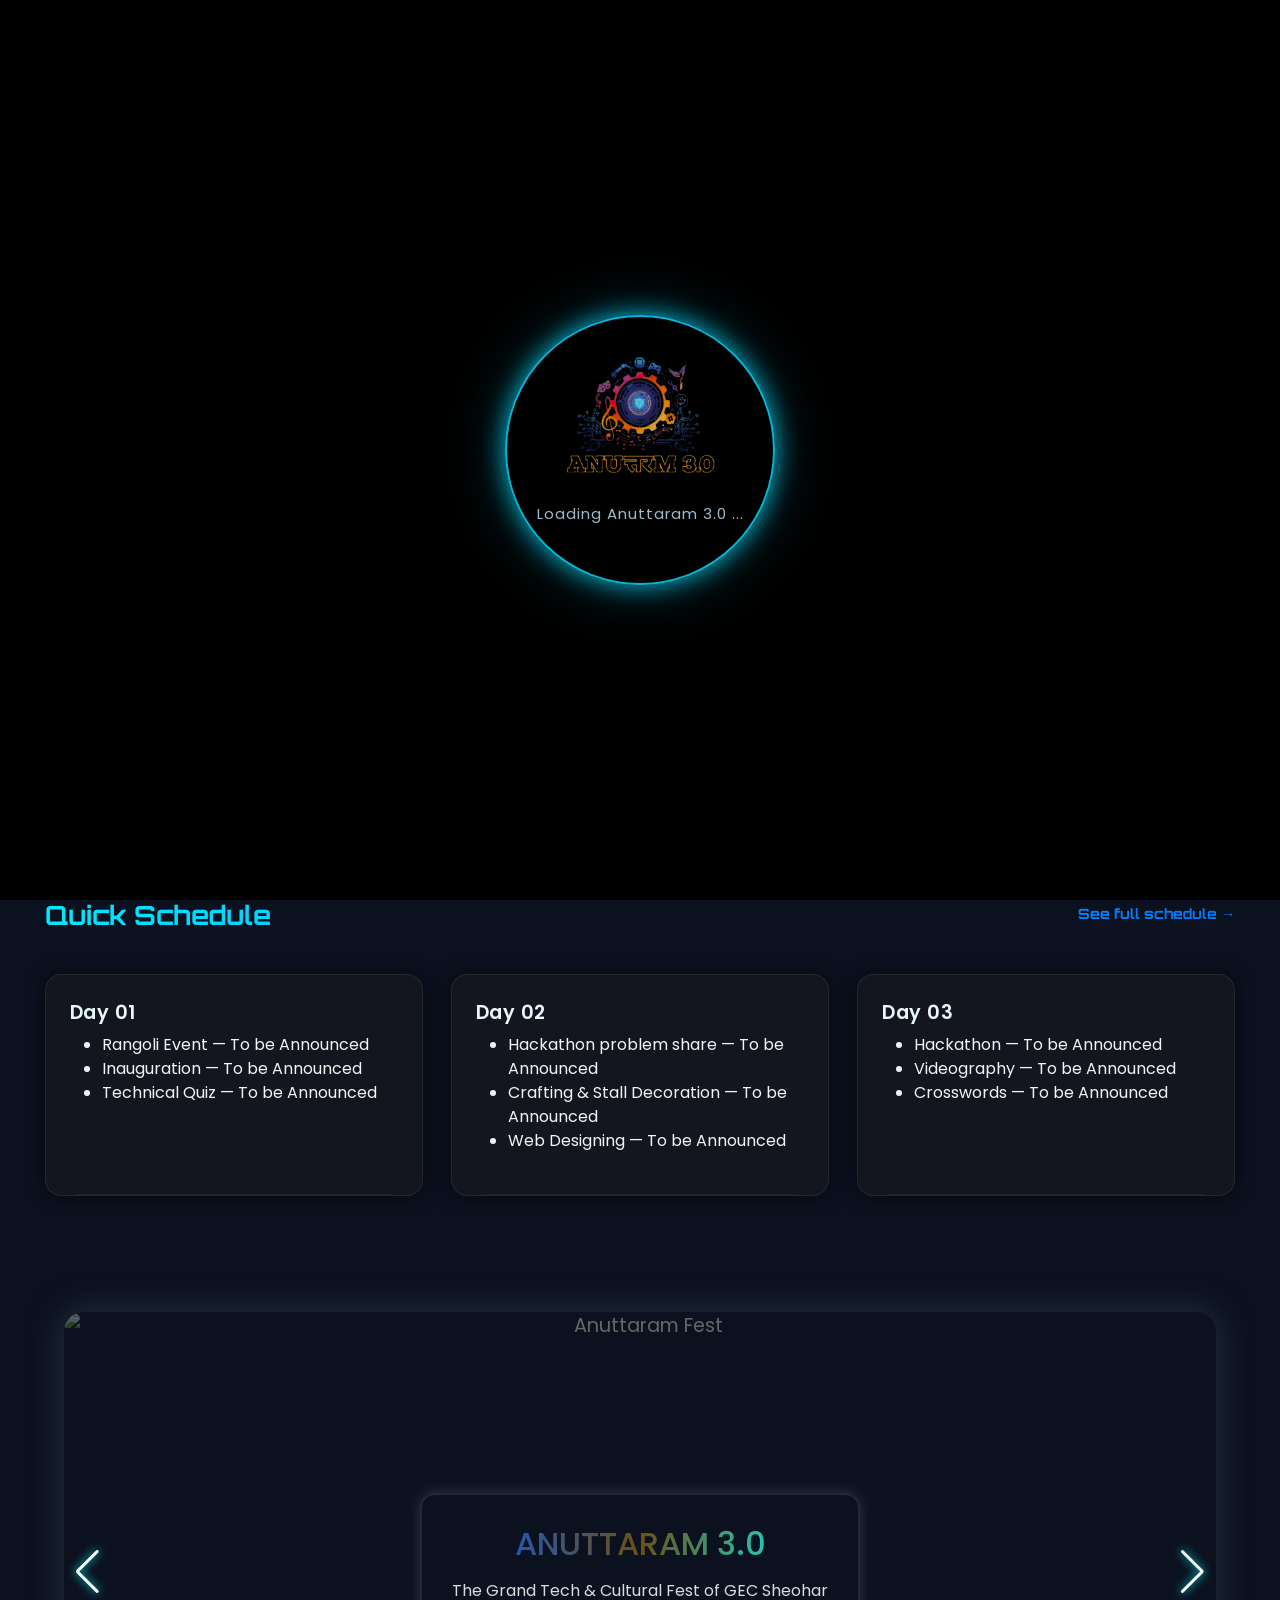
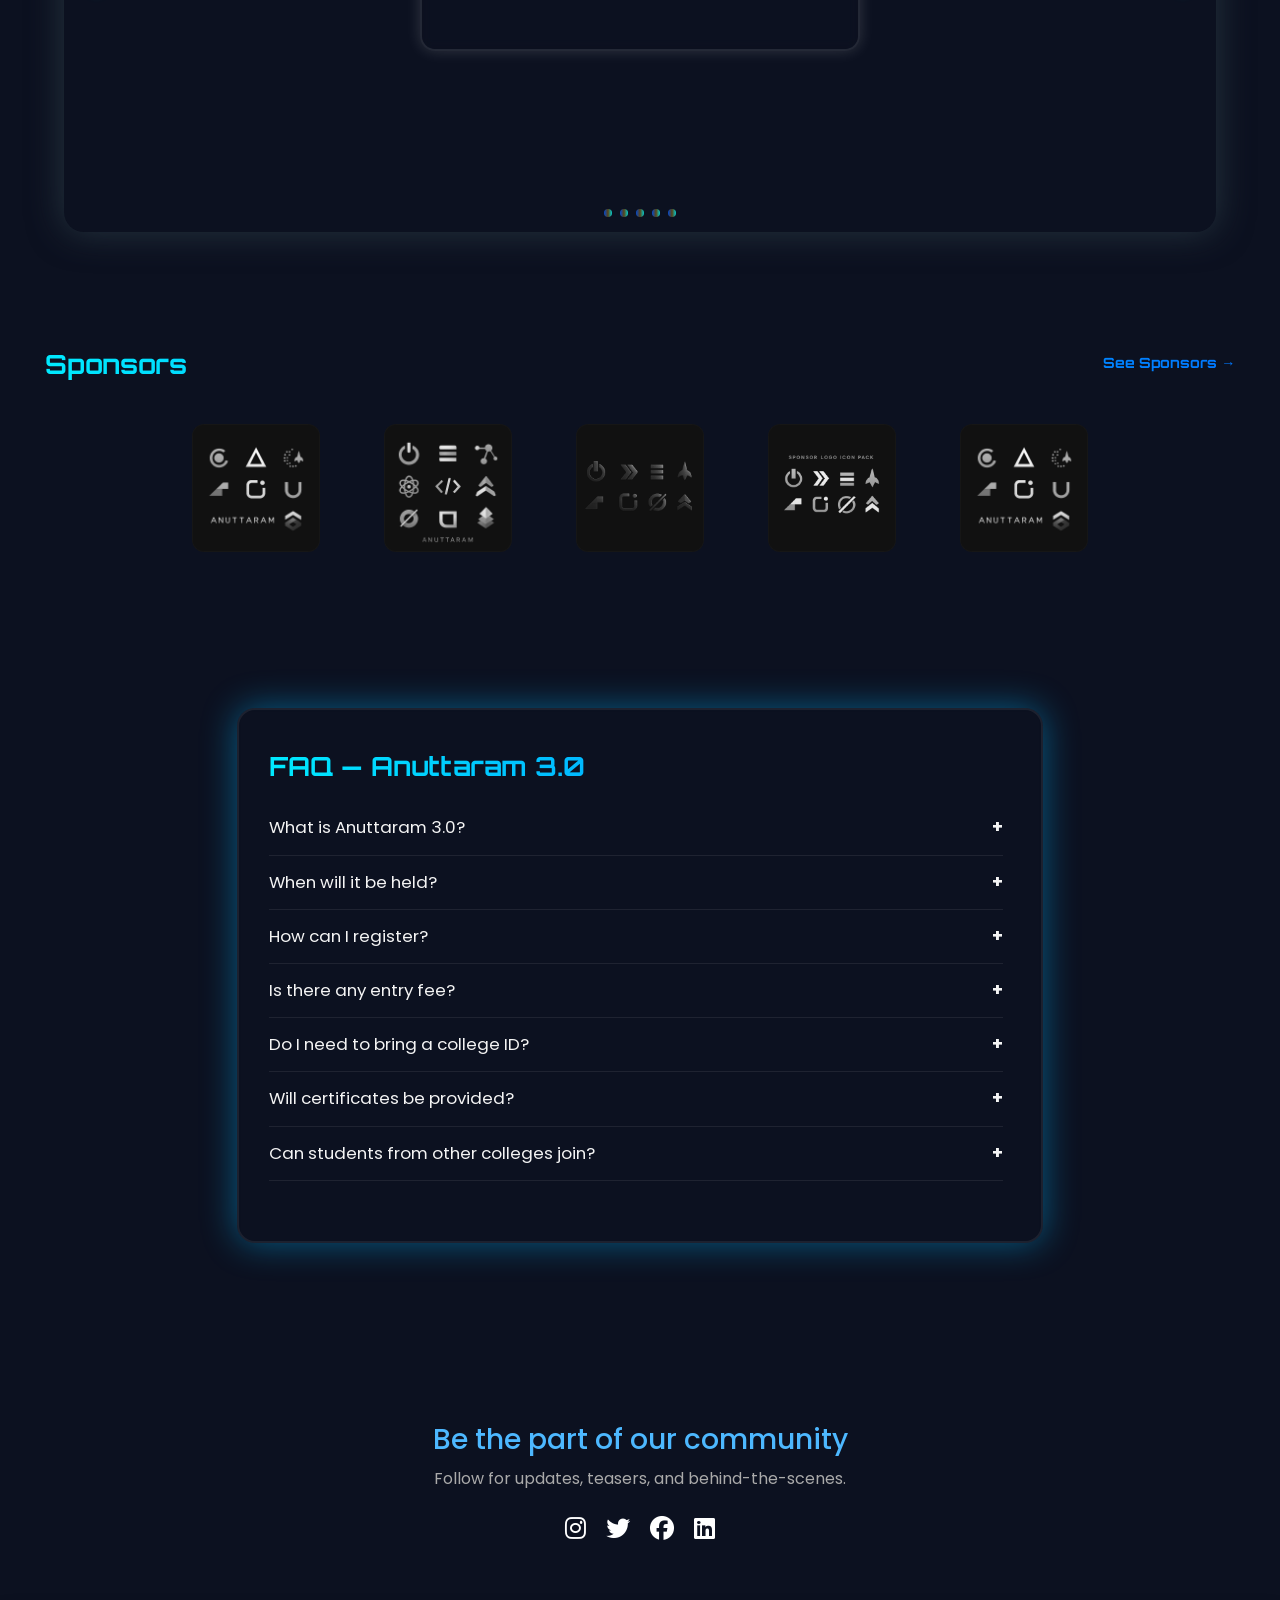
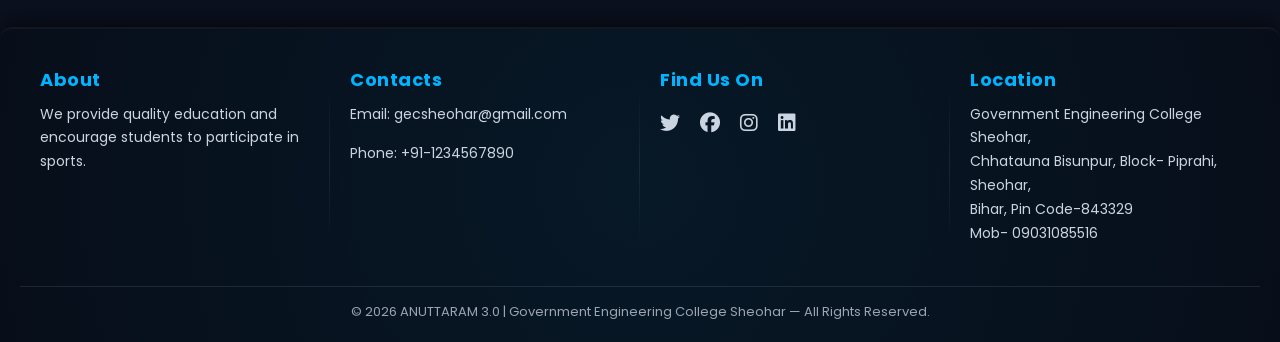
==== commit 0ad8cef6: "Update image source path in index.html" ====
--- a/index.html
+++ b/index.html
@@ -167,7 +167,7 @@
       </div>
 
       <div class="hero-image">
-        <img src="../media/Anu-Logo.png" alt="Anuttaram Poster" />
+        <img src="media/Anu-Logo.png" alt="Anuttaram Poster" />
       </div>
     </section>
 
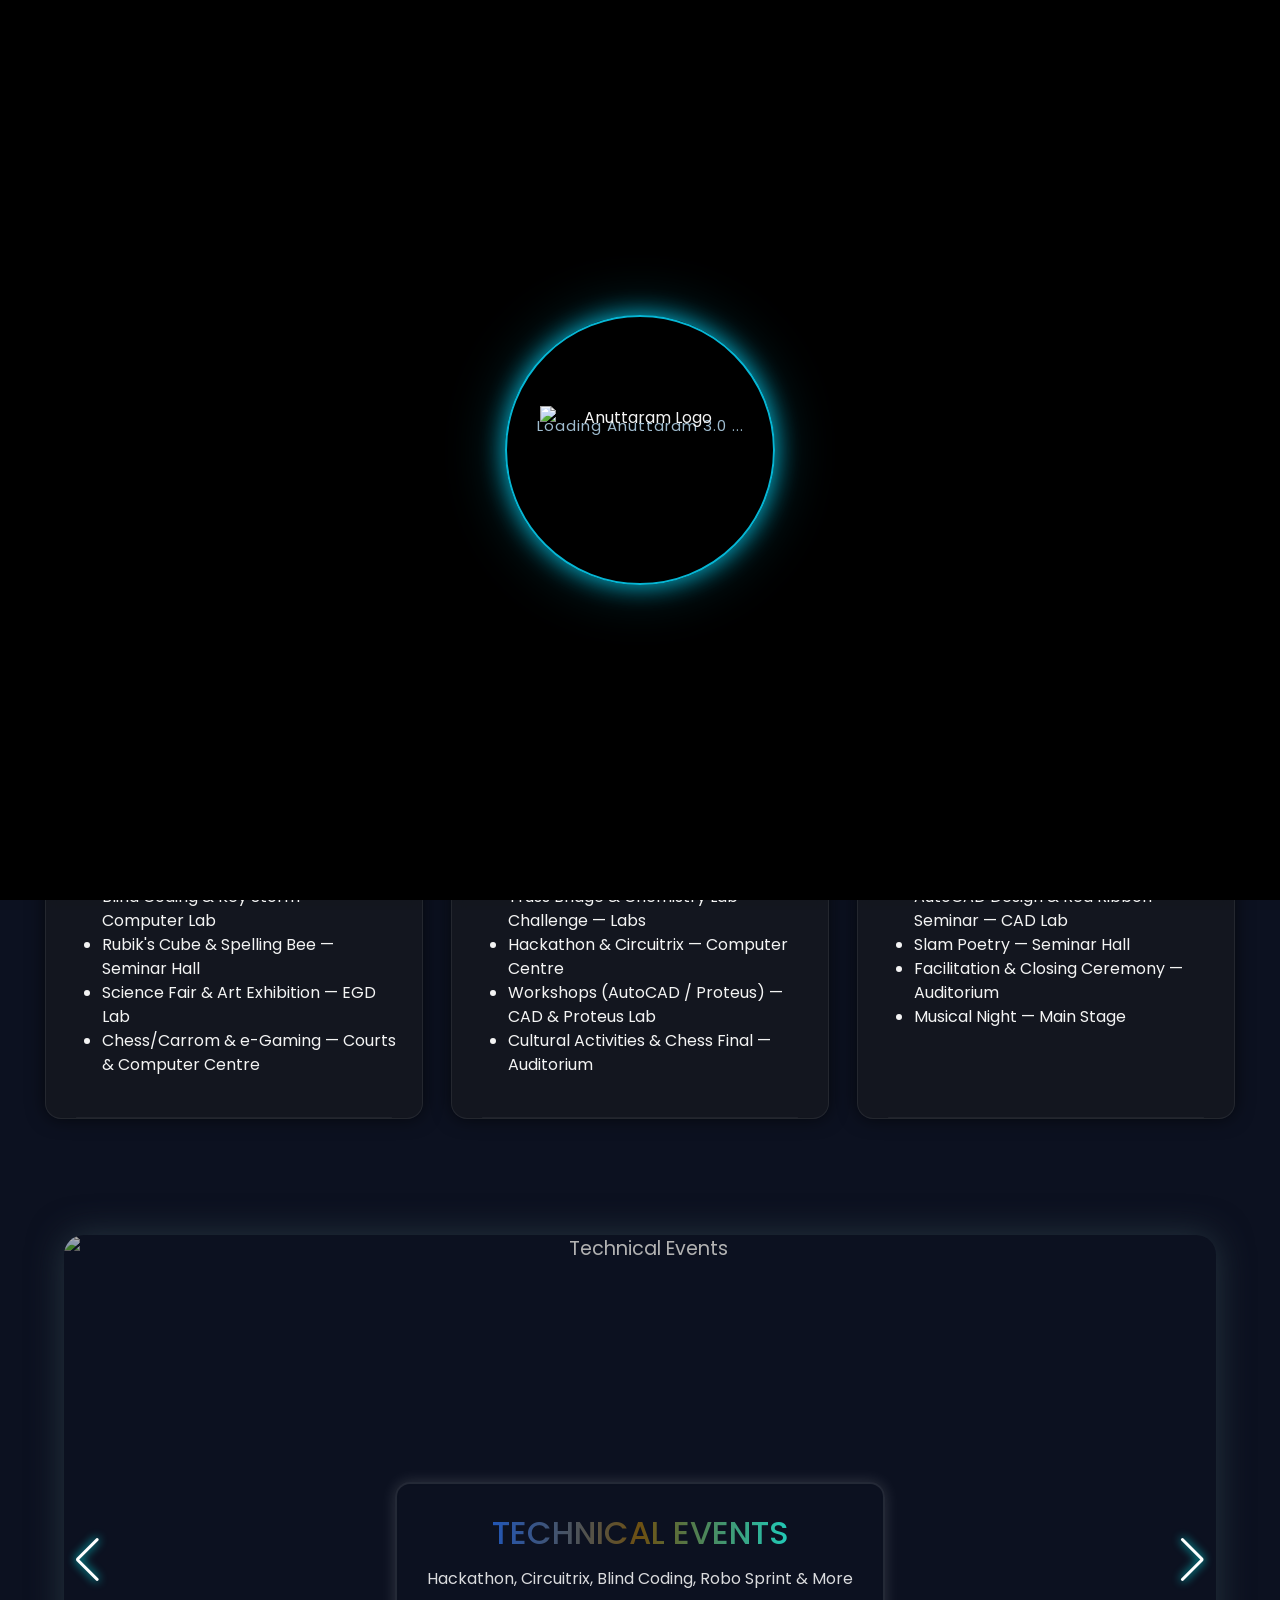
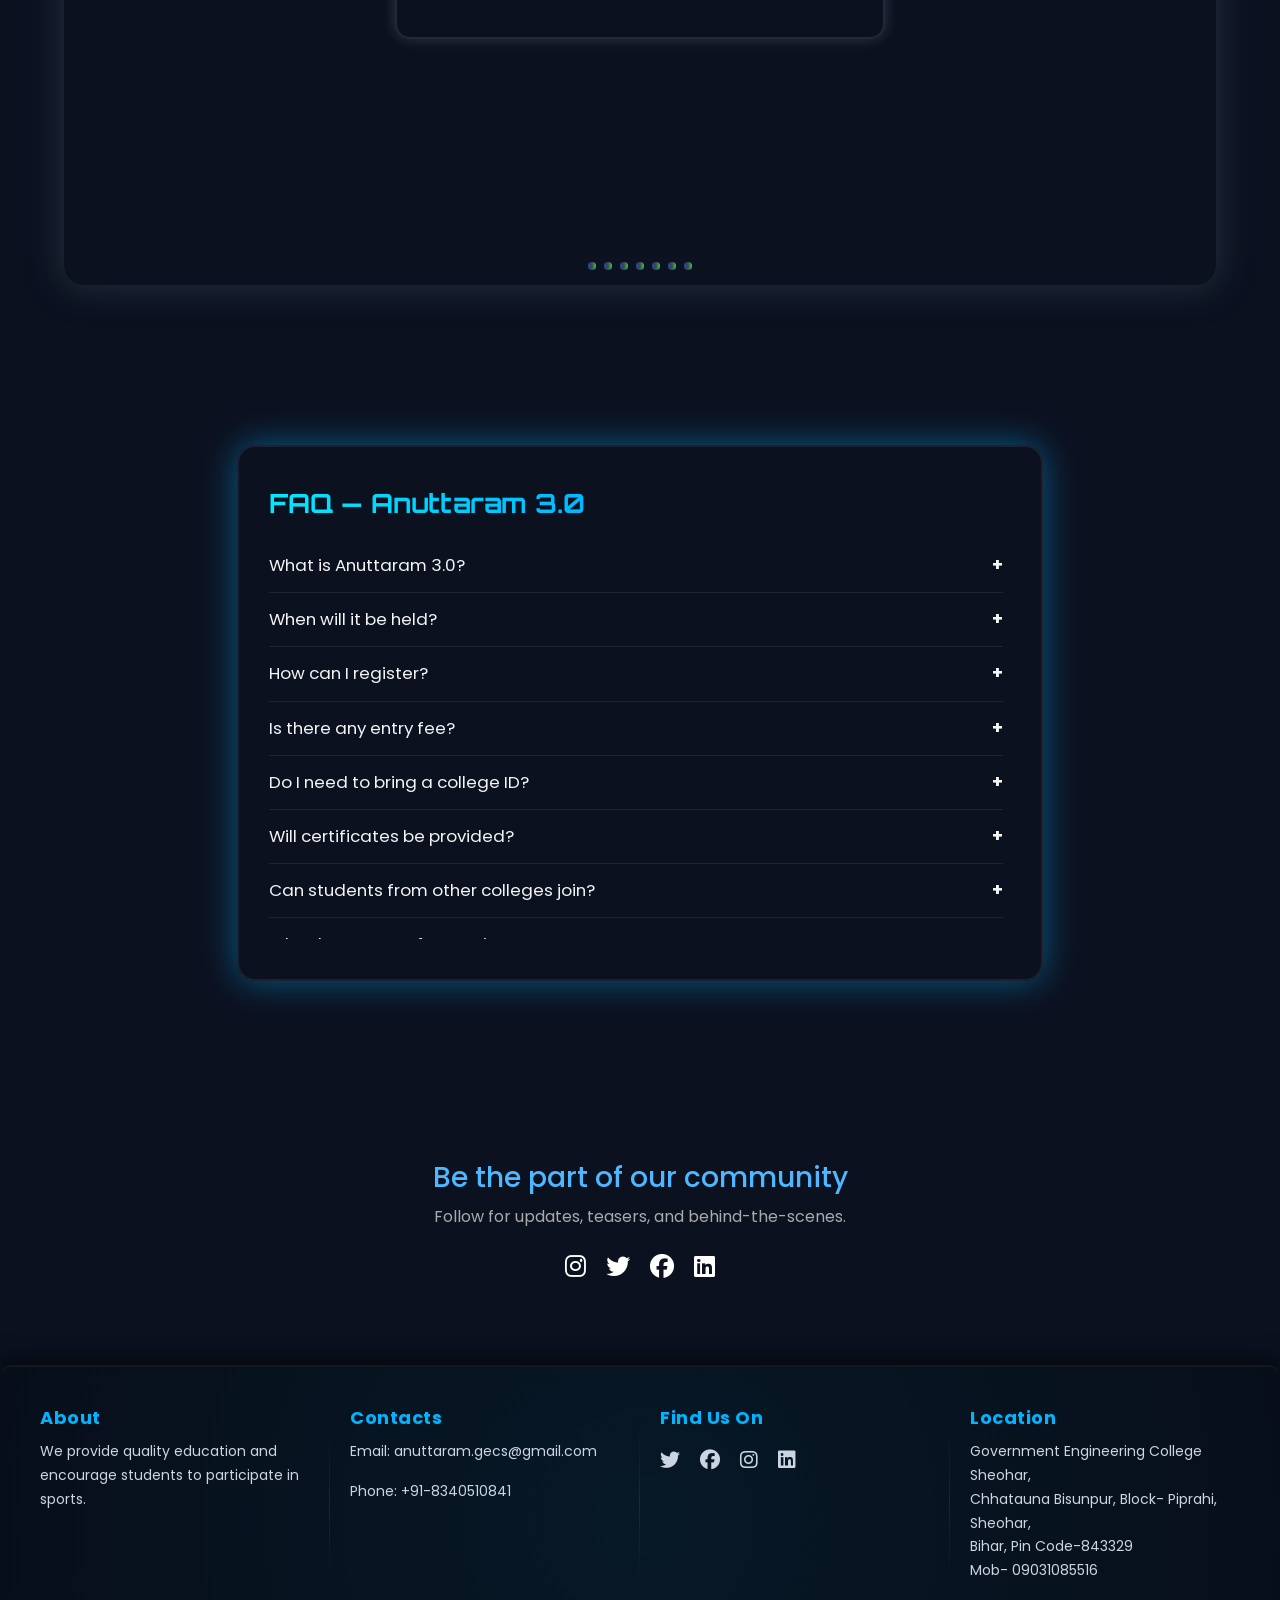
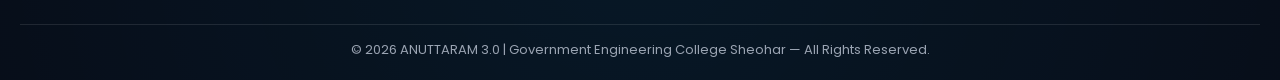
==== commit 39e66117: "Add files via upload" ====
--- a/index.html
+++ b/index.html
@@ -1,508 +1,554 @@
-<!-- index -->
-<!doctype html>
-<html lang="en">
-  <head>
-    <meta charset="utf-8" />
-    <meta name="viewport" content="width=device-width, initial-scale=1" />
-    <title>Anuttaram 3.0</title>
-
-    <!-- Tailwind CDN -->
-    <script src="https://cdn.tailwindcss.com"></script>
-
-    <!-- Fonts -->
-    <link
-      href="https://fonts.googleapis.com/css2?family=Orbitron:wght@600;700&family=Poppins:wght@300;400;600&display=swap"
-      rel="stylesheet"
-    />
-    <!-- social icons -->
-    <link
-      rel="stylesheet"
-      href="https://cdnjs.cloudflare.com/ajax/libs/font-awesome/6.5.0/css/all.min.css"
-    />
-
-    <!-- Font Awesome -->
-    <link
-      rel="stylesheet"
-      href="https://cdnjs.cloudflare.com/ajax/libs/font-awesome/6.5.0/css/all.min.css"
-      integrity="sha512-5hGzyU2bTgI1x5+FViBTd1iBMLz1E8aVlbM91g7iVbCIMh5zH9+HKP0lYV5ClVqXr8h5+Hz7mRcih1z7kZj1AA=="
-      crossorigin="anonymous"
-      referrerpolicy="no-referrer"
-    />
-
-    <!-- Swiper CSS for carousel -->
-    <link
-      rel="stylesheet"
-      href="https://cdn.jsdelivr.net/npm/swiper@11/swiper-bundle.min.css"
-    />
-
-    <!-- Bootstrap -->
-    <link
-      href="https://cdn.jsdelivr.net/npm/bootstrap@5.3.3/dist/css/bootstrap.min.css"
-      rel="stylesheet"
-    />
-
-    <!-- Stylesheets -->
-    <link rel="stylesheet" href="index.css" />
-    <link rel="stylesheet" href="css/background_video.css" />
-    <link rel="stylesheet" href="css/nav.css" />
-    <link rel="stylesheet" href="css/mobile-nav.css" />
-    <link rel="stylesheet" href="css/countdown-timer.css" />
-    <link rel="stylesheet" href="css/live-update.css" />
-    <link rel="stylesheet" href="css/footer.css" />
-  </head>
-
-  <body>
-    <!-- LOADER -->
-    <!-- ===== ANUTTARAM LOADER ===== -->
-    <div id="anu-loader">
-      <div class="anu-loader-inner">
-        <img src="media/Anu-Logo.png" alt="Anuttaram Logo" class="anu-logo" />
-        <div class="glow-ring"></div>
-        <p>Loading Anuttaram 3.0 ...</p>
-      </div>
-    </div>
-
-    <!-- Particles Container -->
-    <!-- <div id="tsparticles" aria-hidden="true"></div> -->
-    <!-- ===== BACKGROUND VIDEO ===== -->
-    <div class="video-background">
-      <video autoplay muted loop playsinline class="bg-video">
-        <source src="background_video.mp4" type="video/mp4" />
-        Your browser does not support HTML5 video.
-      </video>
-      <div class="overlay"></div>
-    </div>
-
-    <!-- ===== Navigation ===== -->
-    <nav class="anu-nav" role="navigation">
-      <div class="anu-brand">
-        <img
-          src="media/Anu-Logo.png"
-          alt="Anuttaram logo"
-          class="anu-brand-img"
-        />
-        <h1 class="anu-brand-title">Anuttaram 3.0</h1>
-      </div>
-
-      <!-- Desktop Nav -->
-      <ul class="anu-nav-list">
-        <li><a href="" class="always">Home</a></li>
-        <li><a href="Inner/about.html" class="anu-nav-link">About</a></li>
-        <li><a href="Inner/events.html" class="anu-nav-link">Events</a></li>
-        <li><a href="Inner/schedule.html" class="anu-nav-link">Schedule</a></li>
-        <li><a href="Inner/gallery.html" class="anu-nav-link">Gallery</a></li>
-        <li><a href="Inner/contact.html" class="anu-nav-link">Contact</a></li>
-        <li><a href="Inner/rulebook.html" class="anu-nav-link">Rulebook</a></li>
-        <li><a href="Inner/crew.html" class="anu-nav-link">Crew</a></li>
-      </ul>
-
-      <div class="anu-nav-right">
-        <div class="anu-countdown-nav" id="countdown-nav" aria-live="polite">
-          Starts in: --
-        </div>
-        <button
-          class="anu-hamburger"
-          aria-label="Open menu"
-          aria-expanded="false"
-        >
-          <span></span>
-          <span></span>
-          <span></span>
-        </button>
-      </div>
-    </nav>
-
-    <div class="anu-nav-overlay"></div>
-
-    <!-- Mobile Nav -->
-    <div class="anu-mobile-nav">
-      <a href="" class="mob-always" data-stagger="1">Home</a>
-      <a href="Inner/about.html" class="anu-mobile-link" data-stagger="2"
-        >About</a
-      >
-      <a href="Inner/events.html" class="anu-mobile-link" data-stagger="3"
-        >Events</a
-      >
-      <a href="Inner/schedule.html" class="anu-mobile-link" data-stagger="4"
-        >Schedule</a
-      >
-      <a href="Inner/gallery.html" class="anu-mobile-link" data-stagger="5"
-        >Gallery</a
-      >
-      <a href="Inner/contact.html" class="anu-mobile-link" data-stagger="6"
-        >Contact</a
-      >
-      <a href="Inner/rulebook.html" class="anu-mobile-link" data-stagger="7"
-        >Rulebook</a
-      >
-      <a href="Inner/crew.html" class="anu-mobile-link" data-stagger="8"
-        >Crew</a
-      >
-    </div>
-
-    <!-- Live Update -->
-    <div class="live-update" role="status" aria-live="polite">
-      <div class="marquee">
-        🔵 Live update: Registration closes 16 March • Early bird slots ending
-        soon • Workshops updated — Check Schedule
-      </div>
-    </div>
-
-    <!-- HERO -->
-    <section class="hero-section">
-      <div class="hero-text">
-        <img src="media/Anuttaramlogoo.png" />
-        <div class="underline"></div>
-        <h3>CULTURAL & TECH FEST</h3>
-        <p>
-          Join one of India’s most vibrant college fests featuring cultural
-          performances, technical competitions, and workshops that celebrate
-          creativity, technology, and innovation.
-        </p>
-
-        <div class="hero-buttons">
-          <a href="Inner/events.html" class="btn btn-primary">REGISTER NOW</a>
-          <a href="Inner/events.html" class="btn btn-outline">EXPLORE EVENTS</a>
-        </div>
-      </div>
-
-      <div class="hero-image">
-        <img src="media/Anu-Logo.png" alt="Anuttaram Poster" />
-      </div>
-    </section>
-
-    <!-- SCHEDULE -->
-    <section id="schedule" aria-labelledby="scheduleHeading">
-      <h2 class="section-title" id="scheduleHeading">
-        Quick Schedule
-        <a class="see-all" href="Inner/schedule.html">See full schedule →</a>
-      </h2>
-      <br />
-      <div class="schedule">
-        <div class="day-card" role="article" aria-labelledby="d1">
-          <h3 id="d1">Day 01</h3>
-          <ul>
-            <li>Rangoli Event — To be Announced</li>
-            <li>Inauguration — To be Announced</li>
-            <li>Technical Quiz — To be Announced</li>
-          </ul>
-        </div>
-
-        <div class="day-card" role="article" aria-labelledby="d2">
-          <h3 id="d2">Day 02</h3>
-          <ul>
-            <li>Hackathon problem share — To be Announced</li>
-            <li>Crafting & Stall Decoration — To be Announced</li>
-            <li>Web Designing — To be Announced</li>
-          </ul>
-        </div>
-
-        <div class="day-card" role="article" aria-labelledby="d3">
-          <h3 id="d3">Day 03</h3>
-          <ul>
-            <li>Hackathon — To be Announced</li>
-            <li>Videography — To be Announced</li>
-            <li>Crosswords — To be Announced</li>
-          </ul>
-        </div>
-      </div>
-    </section>
-
-    <!-- CAROUSEL -->
-    <div class="slider-container">
-      <div class="swiper">
-        <div class="swiper-wrapper">
-          <div class="swiper-slide">
-            <img src="media/1234.png" alt="Anuttaram Fest" />
-            <div class="slide-content">
-              <h2>ANUTTARAM 3.0</h2>
-              <p>The Grand Tech & Cultural Fest of GEC Sheohar</p>
-            </div>
-          </div>
-
-          <div class="swiper-slide">
-            <img src="media/fun.jpeg" alt="Workshops" />
-            <div class="slide-content">
-              <h2>WORKSHOPS</h2>
-              <p>Learn from experts in Robotics, Coding & AI</p>
-            </div>
-          </div>
-
-          <div class="swiper-slide">
-            <img src="media/college.jpg" alt="Cultural Night" />
-            <div class="slide-content">
-              <h2>CULTURAL NIGHT</h2>
-              <p>Experience music, dance & star performances!</p>
-            </div>
-          </div>
-
-          <div class="swiper-slide">
-            <img src="media/technical.jpeg" alt="Competitions" />
-            <div class="slide-content">
-              <h2>COMPETITIONS</h2>
-              <p>Showcase your skills — from Coding to Design!</p>
-            </div>
-          </div>
-
-          <div class="swiper-slide">
-            <img src="media/college.jpg" alt="Register Now" />
-            <div class="slide-content">
-              <h2>REGISTER NOW</h2>
-              <p>Join the celebration — 16–18 March 2026</p>
-            </div>
-          </div>
-        </div>
-
-        <div class="swiper-button-next"></div>
-        <div class="swiper-button-prev"></div>
-        <div class="swiper-pagination"></div>
-      </div>
-    </div>
-
-    <!-- SPONSORS -->
-    <section aria-labelledby="sponsorsHeading">
-      <h2 class="section-title" id="sponsorsHeading">
-        Sponsors <a class="see-all" href="#">See Sponsors →</a>
-      </h2>
-      <br />
-      <div class="sponsors" aria-hidden="false">
-        <div class="sponsor-card">
-          <img src="media/sponser1.jpeg.png" alt="Sponsor 1" />
-        </div>
-        <div class="sponsor-card">
-          <img src="media/sponser1.png" alt="Sponsor 2" />
-        </div>
-        <div class="sponsor-card">
-          <img src="media/sponser2.png" alt="Sponsor 3" />
-        </div>
-        <div class="sponsor-card">
-          <img src="media/sponser3.png" alt="Sponsor 4" />
-        </div>
-        <div class="sponsor-card">
-          <img src="media/sponser1.jpeg.png" alt="Sponsor 5" />
-        </div>
-      </div>
-    </section>
-    <!-- FAQ SECTION -->
-    <section class="faq-section">
-      <div class="faq-box">
-        <h2 class="section-title">FAQ — Anuttaram 3.0</h2>
-
-        <div class="faq-scroll">
-          <div class="faq-item">
-            <button class="faq-question">What is Anuttaram 3.0?</button>
-            <div class="faq-answer">
-              <p>
-                Anuttaram 3.0 is the annual techno-cultural-sports fest of
-                Government Engineering College, Sheohar, celebrating innovation,
-                culture, talent, and creativity.
-              </p>
-            </div>
-          </div>
-
-          <div class="faq-item">
-            <button class="faq-question">When will it be held?</button>
-            <div class="faq-answer">
-              <p>
-                The official dates will be announced soon. Stay tuned —
-                <strong>Coming Soon!</strong>
-              </p>
-            </div>
-          </div>
-
-          <div class="faq-item">
-            <button class="faq-question">How can I register?</button>
-            <div class="faq-answer">
-              <p>
-                You can register through the official website once event
-                registrations go live in the
-                <strong>Register Now</strong> section.
-              </p>
-            </div>
-          </div>
-
-          <div class="faq-item">
-            <button class="faq-question">Is there any entry fee?</button>
-            <div class="faq-answer">
-              <p>
-                No, Anuttaram 3.0 provides <strong>free entry</strong> for all
-                visitors and participants.
-              </p>
-            </div>
-          </div>
-
-          <div class="faq-item">
-            <button class="faq-question">
-              Do I need to bring a college ID?
-            </button>
-            <div class="faq-answer">
-              <p>
-                Yes, a valid college ID card is mandatory for verification and
-                entry.
-              </p>
-            </div>
-          </div>
-
-          <div class="faq-item">
-            <button class="faq-question">Will certificates be provided?</button>
-            <div class="faq-answer">
-              <p>
-                Yes, all registered participants will receive official
-                participation and achievement certificates.
-              </p>
-            </div>
-          </div>
-
-          <div class="faq-item">
-            <button class="faq-question">
-              Can students from other colleges join?
-            </button>
-            <div class="faq-answer">
-              <p>
-                Absolutely! Anuttaram 3.0 welcomes participants from all
-                colleges across India.
-              </p>
-            </div>
-          </div>
-
-          <div class="faq-item">
-            <button class="faq-question">Who do I contact for queries?</button>
-            <div class="faq-answer">
-              <p>
-                You can reach the organizing team through the
-                <strong>Contact</strong> section on the official website.
-              </p>
-            </div>
-          </div>
-        </div>
-      </div>
-    </section>
-    <script>
-      const faqItems = document.querySelectorAll(".faq-item");
-      faqItems.forEach((item) => {
-        item.querySelector(".faq-question").addEventListener("click", () => {
-          item.classList.toggle("active");
-          faqItems.forEach((i) => {
-            if (i !== item) i.classList.remove("active");
-          });
-        });
-      });
-    </script>
-    <!-- COMMUNITY -->
-    <section class="community">
-      <h3>Be the part of our community</h3>
-      <p>Follow for updates, teasers, and behind-the-scenes.</p>
-      <div class="social-icon">
-        <a href="https://www.instagram.com/gec_sheohar" target="_blank"
-          ><i class="fab fa-instagram"></i
-        ></a>
-        <a href="https://twitter.com/gecsheohar" target="_blank"
-          ><i class="fab fa-twitter"></i
-        ></a>
-        <a href="https://www.facebook.com/share/19nrqgAKTz/" target="_blank"
-          ><i class="fab fa-facebook"></i
-        ></a>
-        <a
-          href="https://www.linkedin.com/in/government-engineering-college-sheohar-8a27262a8/"
-          target="_blank"
-          ><i class="fab fa-linkedin"></i
-        ></a>
-      </div>
-    </section>
-
-    <!-- FOOTER -->
-    <footer class="site-footer" role="contentinfo">
-      <div class="footer-main">
-        <div class="footer-col">
-          <h6>About</h6>
-          <p>
-            We provide quality education and encourage students to participate
-            in sports.
-          </p>
-        </div>
-
-        <div class="footer-col">
-          <h6>Contacts</h6>
-          <p>
-            Email:
-            <a href="mailto:gecsheohar@gmail.com">gecsheohar@gmail.com</a>
-          </p>
-          <p>Phone: +91-1234567890</p>
-        </div>
-
-        <div class="footer-col">
-          <h6>Find Us On</h6>
-          <div class="social-links">
-            <a href="https://x.com/gecsheohar" target="_blank"
-              ><i class="fab fa-twitter"></i
-            ></a>
-            <a href="https://www.facebook.com/share/19nrqgAKTz/" target="_blank"
-              ><i class="fab fa-facebook"></i
-            ></a>
-            <a href="https://www.instagram.com/gec_sheohar" target="_blank"
-              ><i class="fab fa-instagram"></i
-            ></a>
-            <a
-              href="https://www.linkedin.com/in/government-engineering-college-sheohar-8a27262a8/"
-              target="_blank"
-              ><i class="fab fa-linkedin"></i
-            ></a>
-          </div>
-        </div>
-
-        <div class="footer-col">
-          <h6>Location</h6>
-          <p>
-            Government Engineering College Sheohar,<br />
-            Chhatauna Bisunpur, Block- Piprahi, Sheohar,<br />
-            Bihar, Pin Code-843329<br />
-            Mob- 09031085516
-          </p>
-        </div>
-      </div>
-
-      <div class="footer-bottom">
-        &copy; 2026 ANUTTARAM 3.0 | Government Engineering College Sheohar — All
-        Rights Reserved.
-      </div>
-    </footer>
-
-    <!-- Scripts -->
-    <script>
-      window.addEventListener("load", () => {
-        setTimeout(() => {
-          document.body.classList.add("loaded");
-        }, 2500); // 4 seconds delay
-      });
-    </script>
-
-    <script src="https://cdn.jsdelivr.net/npm/bootstrap@5.3.3/dist/js/bootstrap.bundle.min.js"></script>
-    <script src="https://cdn.jsdelivr.net/npm/tsparticles@2/tsparticles.bundle.min.js"></script>
-    <script src="js/particles.js"></script>
-    <script src="js/countdown-timer.js"></script>
-    <script src="js/live-update.js"></script>
-    <script src="js/mobile-nav.js"></script>
-    <script src="js/imageopen.js"></script>
-    <!-- Swiper CSS for carousel -->
-    <script src="https://cdn.jsdelivr.net/npm/swiper@11/swiper-bundle.min.js"></script>
-    <script>
-      const swiper = new Swiper(".swiper", {
-        loop: true,
-        autoplay: {
-          delay: 3000,
-          disableOnInteraction: false,
-        },
-        pagination: {
-          el: ".swiper-pagination",
-          clickable: true,
-        },
-        navigation: {
-          nextEl: ".swiper-button-next",
-          prevEl: ".swiper-button-prev",
-        },
-        effect: "slide",
-        speed: 800,
-      });
-    </script>
-  </body>
-</html>
+<!-- index -->
+<!doctype html>
+<html lang="en">
+  <head>
+    <meta charset="utf-8" />
+    <meta name="viewport" content="width=device-width, initial-scale=1" />
+    <title>Anuttaram 3.0</title>
+
+    <!-- Tailwind CDN -->
+    <script src="https://cdn.tailwindcss.com"></script>
+
+    <!-- Fonts -->
+    <link
+      href="https://fonts.googleapis.com/css2?family=Orbitron:wght@600;700&family=Poppins:wght@300;400;600&display=swap"
+      rel="stylesheet"
+    />
+    <!-- social icons -->
+    <link
+      rel="stylesheet"
+      href="https://cdnjs.cloudflare.com/ajax/libs/font-awesome/6.5.0/css/all.min.css"
+    />
+
+    <!-- Font Awesome -->
+    <link
+      rel="stylesheet"
+      href="https://cdnjs.cloudflare.com/ajax/libs/font-awesome/6.5.0/css/all.min.css"
+      integrity="sha512-5hGzyU2bTgI1x5+FViBTd1iBMLz1E8aVlbM91g7iVbCIMh5zH9+HKP0lYV5ClVqXr8h5+Hz7mRcih1z7kZj1AA=="
+      crossorigin="anonymous"
+      referrerpolicy="no-referrer"
+    />
+
+    <!-- Swiper CSS for carousel -->
+    <link
+      rel="stylesheet"
+      href="https://cdn.jsdelivr.net/npm/swiper@11/swiper-bundle.min.css"
+    />
+
+    <!-- Bootstrap -->
+    <link
+      href="https://cdn.jsdelivr.net/npm/bootstrap@5.3.3/dist/css/bootstrap.min.css"
+      rel="stylesheet"
+    />
+
+    <!-- Stylesheets -->
+    <link rel="stylesheet" href="index.css" />
+    <link rel="stylesheet" href="css/background_video.css" />
+    <link rel="stylesheet" href="css/nav.css" />
+    <link rel="stylesheet" href="css/mobile-nav.css" />
+    <link rel="stylesheet" href="css/countdown-timer.css" />
+    <link rel="stylesheet" href="css/live-update.css" />
+    <link rel="stylesheet" href="css/footer.css" />
+  </head>
+
+  <body>
+    <!-- LOADER -->
+    <!-- ===== ANUTTARAM LOADER ===== -->
+    <div id="anu-loader">
+      <div class="anu-loader-inner">
+        <img src="media/Anu-Logo.png" alt="Anuttaram Logo" class="anu-logo" />
+        <div class="glow-ring"></div>
+        <p>Loading Anuttaram 3.0 ...</p>
+      </div>
+    </div>
+
+    <!-- Particles Container -->
+    <!-- <div id="tsparticles" aria-hidden="true"></div> -->
+    <!-- ===== BACKGROUND VIDEO ===== -->
+    <div class="video-background">
+      <video autoplay muted loop playsinline class="bg-video">
+        <source src="background_video.mp4" type="video/mp4" />
+        Your browser does not support HTML5 video.
+      </video>
+      <div class="overlay"></div>
+    </div>
+
+    <!-- ===== Navigation ===== -->
+    <nav class="anu-nav" role="navigation">
+      <div class="anu-brand">
+        <img
+          src="media/Anu-Logo.png"
+          alt="Anuttaram logo"
+          class="anu-brand-img"
+        />
+        <h1 class="anu-brand-title">Anuttaram 3.0</h1>
+      </div>
+
+      <!-- Desktop Nav -->
+      <ul class="anu-nav-list">
+        <li><a href="" class="always">Home</a></li>
+        <li><a href="Inner/about.html" class="anu-nav-link">About</a></li>
+        <li><a href="Inner/events.html" class="anu-nav-link">Events</a></li>
+        <li><a href="Inner/schedule.html" class="anu-nav-link">Schedule</a></li>
+        <li><a href="Inner/gallery.html" class="anu-nav-link">Gallery</a></li>
+        <li><a href="Inner/contact.html" class="anu-nav-link">Contact</a></li>
+        <li><a href="Inner/rulebook.html" class="anu-nav-link">Rulebook</a></li>
+        <li><a href="Inner/crew.html" class="anu-nav-link">Crew</a></li>
+      </ul>
+
+      <div class="anu-nav-right">
+        <div class="anu-countdown-nav" id="countdown-nav" aria-live="polite">
+          Starts in: --
+        </div>
+        <button
+          class="anu-hamburger"
+          aria-label="Open menu"
+          aria-expanded="false"
+        >
+          <span></span>
+          <span></span>
+          <span></span>
+        </button>
+      </div>
+    </nav>
+
+    <div class="anu-nav-overlay"></div>
+
+    <!-- Mobile Nav -->
+    <div class="anu-mobile-nav">
+      <a href="" class="mob-always" data-stagger="1">Home</a>
+      <a href="Inner/about.html" class="anu-mobile-link" data-stagger="2"
+        >About</a
+      >
+      <a href="Inner/events.html" class="anu-mobile-link" data-stagger="3"
+        >Events</a
+      >
+      <a href="Inner/schedule.html" class="anu-mobile-link" data-stagger="4"
+        >Schedule</a
+      >
+      <a href="Inner/gallery.html" class="anu-mobile-link" data-stagger="5"
+        >Gallery</a
+      >
+      <a href="Inner/contact.html" class="anu-mobile-link" data-stagger="6"
+        >Contact</a
+      >
+      <a href="Inner/rulebook.html" class="anu-mobile-link" data-stagger="7"
+        >Rulebook</a
+      >
+      <a href="Inner/crew.html" class="anu-mobile-link" data-stagger="8"
+        >Crew</a
+      >
+    </div>
+
+    <!-- Live Update -->
+    <div class="live-update" role="status" aria-live="polite">
+      <div class="marquee">
+        🔵 Live update: Registration closes 16 March 11:59 PM • Early bird slots
+        ending soon • Workshops updated — Check Schedule
+      </div>
+    </div>
+
+    <!-- HERO -->
+    <section class="hero-section">
+      <div class="hero-text">
+        <img src="media/Anuttaramlogoo.png" />
+        <div class="underline"></div>
+        <h3>CULTURAL & TECH FEST</h3>
+        <p>
+          Join one of India’s most vibrant college fests featuring cultural
+          performances, technical competitions, and workshops that celebrate
+          creativity, technology, and innovation.
+        </p>
+
+        <div class="hero-buttons">
+          <a href="Inner/events.html" class="btn btn-primary">REGISTER NOW</a>
+          <a href="Inner/events.html" class="btn btn-outline">EXPLORE EVENTS</a>
+        </div>
+      </div>
+
+      <div class="hero-image">
+        <img src="media/Anu-Logo.png" alt="Anuttaram Poster" />
+      </div>
+    </section>
+
+    <!-- SCHEDULE -->
+    <section id="schedule" aria-labelledby="scheduleHeading">
+      <h2 class="section-title" id="scheduleHeading">
+        Quick Schedule
+        <a class="see-all" href="Inner/schedule.html">See full schedule →</a>
+      </h2>
+      <br />
+
+      <div class="schedule">
+        <!-- Day 1 -->
+        <div class="day-card" role="article" aria-labelledby="d1">
+          <h3 id="d1">Day 01</h3>
+          <ul>
+            <li>Inauguration Ceremony — Auditorium</li>
+            <li>Food & Game Stalls — In Front of the Academic Building</li>
+            <li>Rangoli Competition — Campus Area</li>
+            <li>Blind Coding & Key Storm — Computer Lab</li>
+            <li>Rubik's Cube & Spelling Bee — Seminar Hall</li>
+            <li>Science Fair & Art Exhibition — EGD Lab</li>
+            <li>Chess/Carrom & e-Gaming — Courts & Computer Centre</li>
+          </ul>
+        </div>
+
+        <!-- Day 2 -->
+        <div class="day-card" role="article" aria-labelledby="d2">
+          <h3 id="d2">Day 02</h3>
+          <ul>
+            <li>Plank Hold & Skipping Rope — Auditorium Front</li>
+            <li>Mathematics Race & Plane Competition — Admin Block</li>
+            <li>Truss Bridge & Chemistry Lab Challenge — Labs</li>
+            <li>Hackathon & Circuitrix — Computer Centre</li>
+            <li>Workshops (AutoCAD / Proteus) — CAD & Proteus Lab</li>
+            <li>Cultural Activities & Chess Final — Auditorium</li>
+          </ul>
+        </div>
+
+        <!-- Day 3 -->
+        <div class="day-card" role="article" aria-labelledby="d3">
+          <h3 id="d3">Day 03</h3>
+          <ul>
+            <li>Squat & Push-up Competition — Auditorium Front</li>
+            <li>Straw Tower & Water Rocket Challenge — Academic Block</li>
+            <li>AutoCAD Design & Red Ribbon Seminar — CAD Lab</li>
+            <li>Slam Poetry — Seminar Hall</li>
+            <li>Facilitation & Closing Ceremony — Auditorium</li>
+            <li>Musical Night — Main Stage</li>
+          </ul>
+        </div>
+      </div>
+    </section>
+
+    <!-- CAROUSEL -->
+    <div class="slider-container">
+      <div class="swiper">
+        <div class="swiper-wrapper">
+          <!-- Slide 1 -->
+          <div class="swiper-slide">
+            <img src="media/2nd.png" alt="Technical Events" />
+            <div class="slide-content">
+              <h2>TECHNICAL EVENTS</h2>
+              <p>Hackathon, Circuitrix, Blind Coding, Robo Sprint & More</p>
+            </div>
+          </div>
+
+          <!-- Slide 2 -->
+          <div class="swiper-slide">
+            <img src="media/1st.png" alt="Anuttaram Fest" />
+            <div class="slide-content">
+              <h2>ANUTTARAM 3.0</h2>
+              <p>The Grand Technical & Cultural Fest of GEC Sheohar</p>
+            </div>
+          </div>
+
+          <!-- Slide 3 -->
+          <div class="swiper-slide">
+            <img src="media/3rd.png" alt="Workshops" />
+            <div class="slide-content">
+              <h2>WORKSHOPS</h2>
+              <p>Hands-on sessions on MATLAB, SolidWorks, AutoCAD & Gen AI</p>
+            </div>
+          </div>
+
+          <!-- Slide 4 -->
+          <div class="swiper-slide">
+            <img src="media/4th.png" alt="Cultural Events" />
+            <div class="slide-content">
+              <h2>CULTURAL EVENTS</h2>
+              <p>Dance, Singing, Ramp Walk, Slam Poetry & Fun Activities</p>
+            </div>
+          </div>
+
+          <!-- Slide 5 -->
+          <div class="swiper-slide">
+            <img src="media/6th.png" alt="Register Now" />
+            <div class="slide-content">
+              <h2>REGISTER NOW</h2>
+              <p>Join ANUTTARAM 3.0 • 16-18 Mar 2026</p>
+            </div>
+          </div>
+
+          <!-- Slide 6 -->
+          <div class="swiper-slide">
+            <img src="media/5th.png" alt="Special Attractions" />
+            <div class="slide-content">
+              <h2>CAMPUS EXPERIENCE</h2>
+              <p>Explore the Fest Vibes at GEC Sheohar</p>
+            </div>
+          </div>
+
+          <!-- Slide : Developer Hardwork -->
+          <div class="swiper-slide">
+            <img src="media/work.png" alt="Website Development" />
+            <div class="slide-content">
+              <h2>CRAFTED WITH HARD WORK</h2>
+              <p>
+                Every section of this website was carefully designed and
+                developed with dedication.
+              </p>
+            </div>
+          </div>
+        </div>
+
+        <!-- Navigation -->
+        <div class="swiper-button-next"></div>
+        <div class="swiper-button-prev"></div>
+
+        <!-- Pagination -->
+        <div class="swiper-pagination"></div>
+      </div>
+    </div>
+
+    <!-- SPONSORS -->
+    <!-- <section aria-labelledby="sponsorsHeading">
+      <h2 class="section-title" id="sponsorsHeading">
+        Sponsors <a class="see-all" href="#">See Sponsors →</a>
+      </h2>
+      <br />
+      <div class="sponsors" aria-hidden="false">
+        <div class="sponsor-card">
+          <img src="media/sponser1.jpeg.png" alt="Sponsor 1" />
+        </div>
+        <div class="sponsor-card">
+          <img src="media/sponser1.png" alt="Sponsor 2" />
+        </div>
+        <div class="sponsor-card">
+          <img src="media/sponser2.png" alt="Sponsor 3" />
+        </div>
+        <div class="sponsor-card">
+          <img src="media/sponser3.png" alt="Sponsor 4" />
+        </div>
+        <div class="sponsor-card">
+          <img src="media/sponser1.jpeg.png" alt="Sponsor 5" />
+        </div>
+      </div>
+    </section> -->
+    <!-- FAQ SECTION -->
+    <section class="faq-section">
+      <div class="faq-box">
+        <h2 class="section-title">FAQ — Anuttaram 3.0</h2>
+
+        <div class="faq-scroll">
+          <div class="faq-item">
+            <button class="faq-question">What is Anuttaram 3.0?</button>
+            <div class="faq-answer">
+              <p>
+                Anuttaram 3.0 is the annual techno-cultural-sports fest of
+                Government Engineering College, Sheohar, celebrating innovation,
+                culture, talent, and creativity.
+              </p>
+            </div>
+          </div>
+
+          <div class="faq-item">
+            <button class="faq-question">When will it be held?</button>
+            <div class="faq-answer">
+              <p>
+                ANUTTARAM 3.0 is scheduled to take place from
+                <strong>16–18 March 2026</strong>. Get ready for three days of
+                innovation, culture, and excitement!
+              </p>
+            </div>
+          </div>
+
+          <div class="faq-item">
+            <button class="faq-question">How can I register?</button>
+            <div class="faq-answer">
+              <p>
+                You can register through the official website once event
+                registrations go live in the
+                <strong>Register Now</strong> section.
+              </p>
+            </div>
+          </div>
+
+          <div class="faq-item">
+            <button class="faq-question">Is there any entry fee?</button>
+            <div class="faq-answer">
+              <p>
+                No, Anuttaram 3.0 provides <strong>free entry</strong> for all
+                visitors and participants.
+              </p>
+            </div>
+          </div>
+
+          <div class="faq-item">
+            <button class="faq-question">
+              Do I need to bring a college ID?
+            </button>
+            <div class="faq-answer">
+              <p>
+                Yes, a valid college ID card is mandatory for verification and
+                entry.
+              </p>
+            </div>
+          </div>
+
+          <div class="faq-item">
+            <button class="faq-question">Will certificates be provided?</button>
+            <div class="faq-answer">
+              <p>
+                Yes, all registered participants will receive official
+                participation and achievement certificates.
+              </p>
+            </div>
+          </div>
+
+          <div class="faq-item">
+            <button class="faq-question">
+              Can students from other colleges join?
+            </button>
+            <div class="faq-answer">
+              <p>
+                Absolutely! Anuttaram 3.0 welcomes participants from all
+                colleges across India.
+              </p>
+            </div>
+          </div>
+
+          <div class="faq-item">
+            <button class="faq-question">Who do I contact for queries?</button>
+            <div class="faq-answer">
+              <p>
+                You can reach the organizing team through the
+                <strong>Contact</strong> section on the official website.
+              </p>
+            </div>
+          </div>
+        </div>
+      </div>
+    </section>
+    <script>
+      const faqItems = document.querySelectorAll(".faq-item");
+      faqItems.forEach((item) => {
+        item.querySelector(".faq-question").addEventListener("click", () => {
+          item.classList.toggle("active");
+          faqItems.forEach((i) => {
+            if (i !== item) i.classList.remove("active");
+          });
+        });
+      });
+    </script>
+    <!-- COMMUNITY -->
+    <section class="community">
+      <h3>Be the part of our community</h3>
+      <p>Follow for updates, teasers, and behind-the-scenes.</p>
+      <div class="social-icon">
+        <a href="https://www.instagram.com/gec_sheohar" target="_blank"
+          ><i class="fab fa-instagram"></i
+        ></a>
+        <a href="https://twitter.com/gecsheohar" target="_blank"
+          ><i class="fab fa-twitter"></i
+        ></a>
+        <a href="https://www.facebook.com/share/19nrqgAKTz/" target="_blank"
+          ><i class="fab fa-facebook"></i
+        ></a>
+        <a
+          href="https://www.linkedin.com/in/government-engineering-college-sheohar-8a27262a8/"
+          target="_blank"
+          ><i class="fab fa-linkedin"></i
+        ></a>
+      </div>
+    </section>
+
+    <!-- FOOTER -->
+    <footer class="site-footer" role="contentinfo">
+      <div class="footer-main">
+        <div class="footer-col">
+          <h6>About</h6>
+          <p>
+            We provide quality education and encourage students to participate
+            in sports.
+          </p>
+        </div>
+
+        <div class="footer-col">
+          <h6>Contacts</h6>
+          <p>
+            Email:
+            <a href="mailto:anuttaram.gecs@gmail.com"
+              >anuttaram.gecs@gmail.com</a
+            >
+          </p>
+          <p>Phone: +91-8340510841</p>
+        </div>
+
+        <div class="footer-col">
+          <h6>Find Us On</h6>
+          <div class="social-links">
+            <a href="https://x.com/gecsheohar" target="_blank"
+              ><i class="fab fa-twitter"></i
+            ></a>
+            <a href="https://www.facebook.com/share/19nrqgAKTz/" target="_blank"
+              ><i class="fab fa-facebook"></i
+            ></a>
+            <a href="https://www.instagram.com/gec_sheohar" target="_blank"
+              ><i class="fab fa-instagram"></i
+            ></a>
+            <a
+              href="https://www.linkedin.com/in/government-engineering-college-sheohar-8a27262a8/"
+              target="_blank"
+              ><i class="fab fa-linkedin"></i
+            ></a>
+          </div>
+        </div>
+
+        <div class="footer-col">
+          <h6>Location</h6>
+          <p>
+            Government Engineering College Sheohar,<br />
+            Chhatauna Bisunpur, Block- Piprahi, Sheohar,<br />
+            Bihar, Pin Code-843329<br />
+            Mob- 09031085516
+          </p>
+        </div>
+      </div>
+
+      <div class="footer-bottom">
+        &copy; 2026 ANUTTARAM 3.0 | Government Engineering College Sheohar — All
+        Rights Reserved.
+      </div>
+    </footer>
+
+    <!-- Scripts -->
+    <script>
+      window.addEventListener("load", () => {
+        setTimeout(() => {
+          document.body.classList.add("loaded");
+        }, 2500); // 4 seconds delay
+      });
+    </script>
+
+    <script src="https://cdn.jsdelivr.net/npm/bootstrap@5.3.3/dist/js/bootstrap.bundle.min.js"></script>
+    <script src="https://cdn.jsdelivr.net/npm/tsparticles@2/tsparticles.bundle.min.js"></script>
+    <script src="js/particles.js"></script>
+    <script src="js/countdown-timer.js"></script>
+    <script src="js/live-update.js"></script>
+    <script src="js/mobile-nav.js"></script>
+    <script src="js/imageopen.js"></script>
+    <!-- Swiper CSS for carousel -->
+    <script src="https://cdn.jsdelivr.net/npm/swiper@11/swiper-bundle.min.js"></script>
+    <script>
+      const swiper = new Swiper(".swiper", {
+        loop: true,
+        autoplay: {
+          delay: 5000,
+          disableOnInteraction: false,
+        },
+        pagination: {
+          el: ".swiper-pagination",
+          clickable: true,
+        },
+        navigation: {
+          nextEl: ".swiper-button-next",
+          prevEl: ".swiper-button-prev",
+        },
+        effect: "slide",
+        speed: 1000,
+      });
+    </script>
+  </body>
+</html>
--- a/index.css
+++ b/index.css
@@ -489,8 +489,8 @@
 
 .swiper {
     width: 90%;
-    max-width: 1500px;
-    height: 520px;
+    max-width: 1550px;
+    height: 650px;
     border-radius: 20px;
     overflow: hidden;
     box-shadow: 0 0 35px rgba(41, 57, 67, 0.902);
@@ -515,14 +515,14 @@
     top: 0;
     left: 0;
     z-index: 0;
-    filter: brightness(0.4);
+    filter: brightness(0.7);
 }
 
 .slide-content {
     position: relative;
     z-index: 2;
     padding: 30px;
-    backdrop-filter: blur(6px);
+    backdrop-filter: blur(2px);
     border: 2px solid rgba(255, 255, 255, 0.1);
     border-radius: 15px;
     box-shadow: 0 0 15px rgba(255, 255, 255, 0.15);
